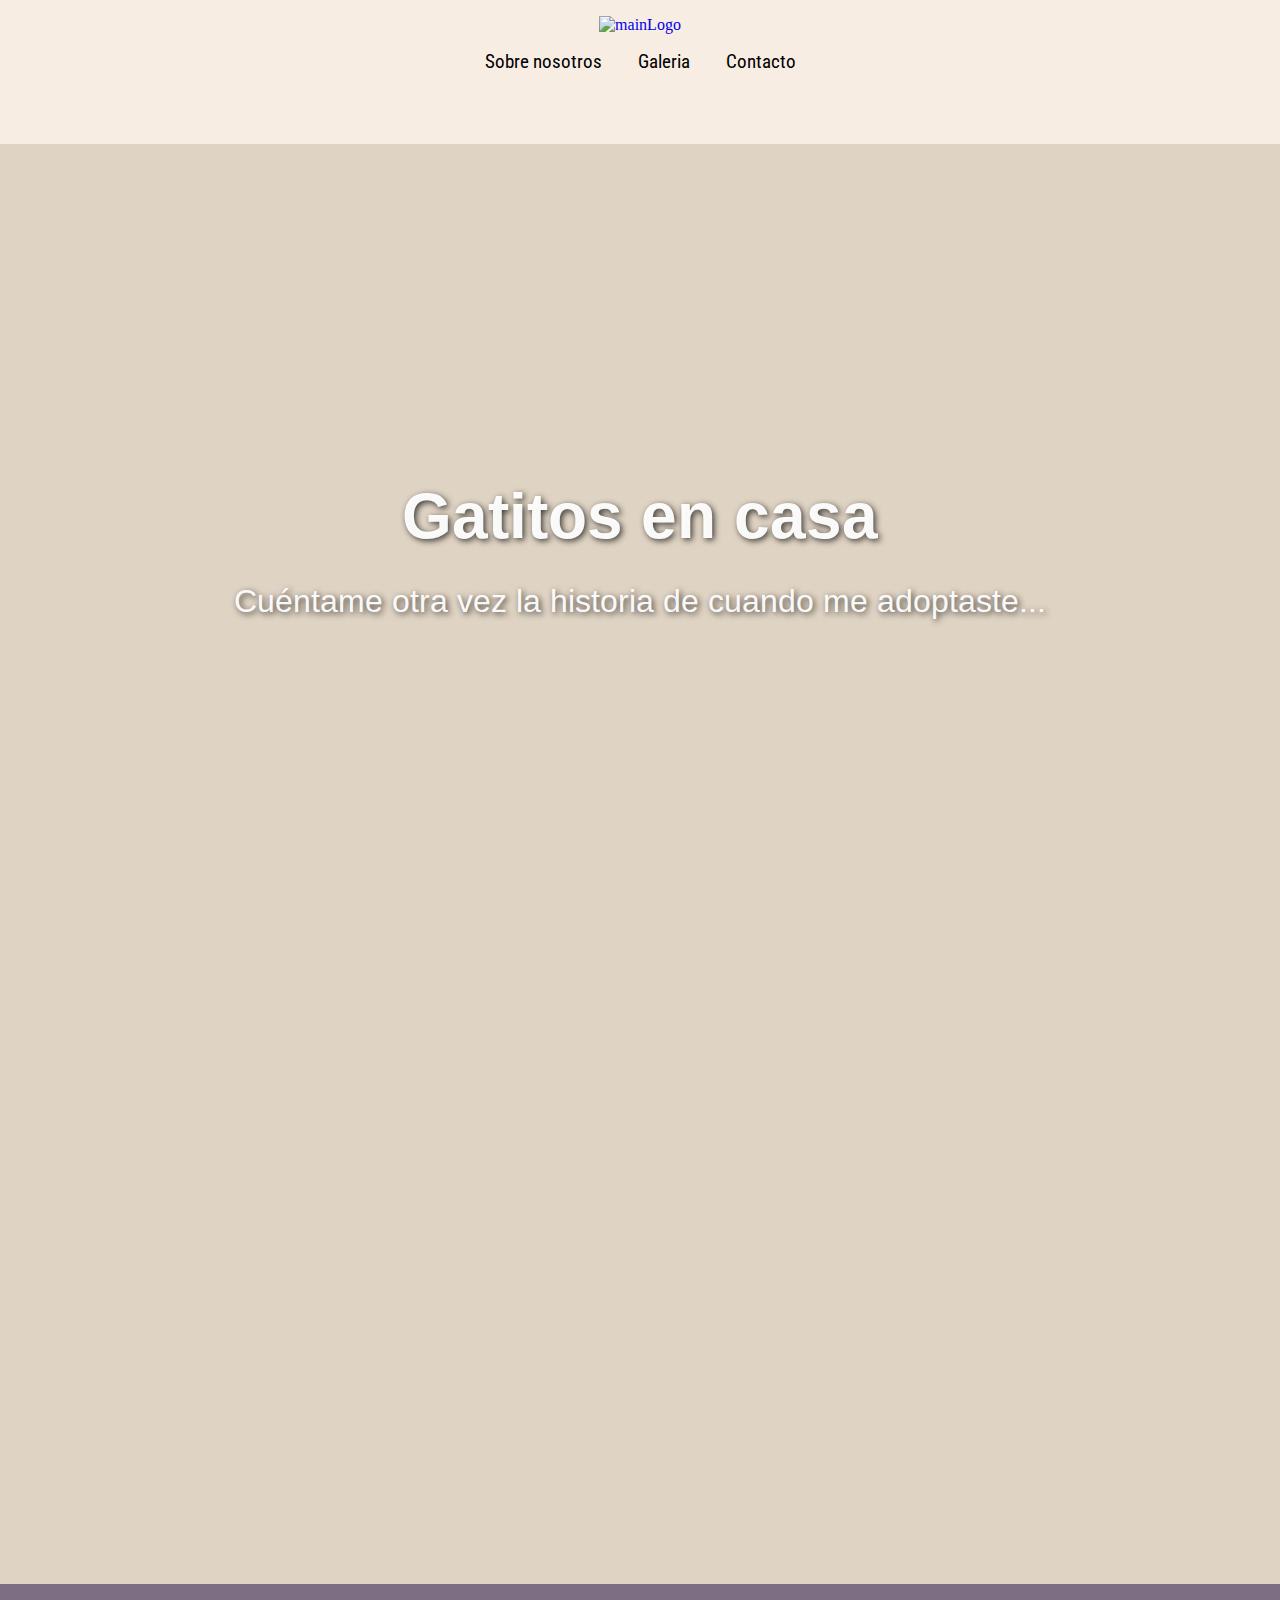
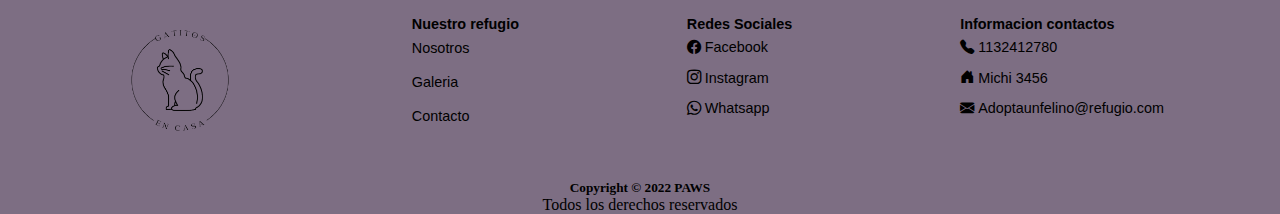
==== index.html @ 0e0256bc "se agrego sass" ====
<!DOCTYPE html>
<html lang="es">

<head>
    <meta charset="UTF-8">
    <meta http-equiv="X-UA-Compatible" content="IE=edge">
    <meta name="viewport" content="width=device-width, initial-scale=1.0">

    <!--AOS TRANSICIONES-->
    <link href="https://unpkg.com/aos@2.3.1/dist/aos.css" rel="stylesheet">

    <!--CSS LINK-->
    <link rel="stylesheet" href="../style/style.css">

    <title>Gatitos en casa</title>
</head>

<body id="index">

    <header class="header">

        <div class="logo">
            <a href="#"><img src="./Img/Logo.png" alt="mainLogo"></a>
        </div>

        <nav>
            <ul>
                <li><a href="./pages/Sobre nosotros.html">Sobre nosotros</a></li>
                <li><a href="./pages/galeria.html">Galeria</a></li>
                <li><a href="./pages/contacto.html">Contacto</a></li>
            </ul>
        </nav>

    </header>

    <main class="mainIndex">

        <div class="banner">

            <h1 class="bannerTitulo">Gatitos en casa</h1>
            <p class="bannerParrafo">Cuéntame otra vez la historia de cuando me adoptaste...</p>

        </div>

        <section class="contenedor" data-aos="fade-right" data-aos-duration="1500"> <!--ANIMACION DE AOS-->

            <h2 class="contenedorTitulo">Nuestra misión</h2>
            <p class="contenedorParrafo">Creemos que los animales no son de la calle, sino que
                están
                ahí por desidia y desinterés de las personas.
                No podemos tener refugio por razones edilicias pero aun así creemos que siempre es posible
                ayudar y comprometerse.
                Tenemos claro que lo más importante para revertir esta situación es involucrarse cuidando y
                castrándolos.
            </p>

        </section>

        <article class="articulo" data-aos="fade-left" data-aos-duration="1500"> <!--ANIMACION DE AOS-->

            <h3 class="articuloTitulo">Sabias que...?</h3>
            <p class="articuloParrafo">Se ha comprobado que tener un gato reduce el estrés. Normalmente los dueños de
                gatos tienen una tensión arterial más baja que las personas sin mascotas. Puedes beneficiarte de un
                sistema inmunológico más fuerte y recuperarte de las enfermedades antes que las personas que no tienen
                animales de compañía.</p>

        </article>

    </main>

    <footer class="footer">

        <section class="pieDePagina">

            <picture>
                <img src="../img/logoFooter.png" class="logoFooter" alt="logo footer">
            </picture>

            <div class="links">

                <h4>Nuestro refugio</h4>

                <nav>
                    <ul>
                        <li><a href="./pages/Sobre nosotros.html">Nosotros</a></li>
                        <li><a href="./pages/galeria.html">Galeria</a></li>
                        <li><a href="./pages/contacto.html">Contacto</a></li>
                    </ul>
                </nav>

            </div>

            <div class="redes">

                <h4>Redes Sociales</h4>

                <a href="https://www.facebook.com/de.gatitos/" target="_blank" class="bi-facebook">&nbspFacebook</a>
                <a href="https://www.instagram.com/gatitosdelsalon/" target="_blank" class="bi-instagram">&nbspInstagram</a>
                <a href="https://api.whatsapp.com/send?phone=1133790251" target="_blank" class="bi-whatsapp">&nbspWhatsapp</a>
                
            </div>

            <div class="informacion">

                <h4>Informacion contactos</h4>

                <nav>
                    <ul>
                        <li class="bi-telephone-fill">&nbsp1132412780</li>
                        <!--Tuve que colocar un espacio en blanco ya que no pude despegar el icono de bootstrap del texto-->
                        <li class="bi-house-door-fill">&nbspMichi 3456</li>
                        <!--Tuve que colocar un espacio en blanco ya que no pude despegar el icono de bootstrap del texto-->
                        <li class="bi-envelope-fill">&nbspAdoptaunfelino@refugio.com</li>
                        <!--Tuve que colocar un espacio en blanco ya que no pude despegar el icono de bootstrap del texto-->
                    </ul>
                </nav>

            </div>

        </section>

        <div class="copyright">
            <h5>Copyright &#169 2022 PAWS</h5> 
            <p>Todos los derechos reservados</p>
        </div>

    </footer>

    <!--Script de AOS-->

    <script src="https://unpkg.com/aos@2.3.1/dist/aos.js"></script>

    <!--Script de AOS-->

    <script>
        AOS.init();
    </script>

</body>

</html>
---- style/style.css ----
@import url('https://fonts.googleapis.com/css2?family=Arimo:wght@500&display=swap');
@import url('https://fonts.googleapis.com/css2?family=Montserrat:wght@500&display=swap');
@import url('https://fonts.googleapis.com/css2?family=Roboto+Condensed:wght@300&display=swap');
@import url("https://cdn.jsdelivr.net/npm/bootstrap-icons@1.9.1/font/bootstrap-icons.css");

/*RESET*/

*{ 
    text-decoration: none;
    list-style: none;
    box-sizing: border-box;
    margin: 0;
    padding: 0;
}

/*HEADER*/

header{
    display: flex;
    flex-direction: column;
    align-items: center;
    padding:1em;
}

header{
    background-color: #F8EDE3;
    height: 9em;
}

/*(HEADER) LOGO*/

/*Ancho y animacion al logo*/

.logo img{ 
    width: 5em;
    transition: all 300ms ease;
}

.logo img:hover{
    transform: scale(1.4);
    cursor: pointer;
}

/*(HEADER) NAVBAR*/

header > nav ul li {
    display: inline-block; /*Se aplico inline block al navbar*/
    margin: 1em;
}

header > nav li a{
    font-size: 1.2em;
    font-family: 'Roboto Condensed', sans-serif;
    color: #000000;
}

nav ul li a:hover{
    color: #ffffff;
    cursor: pointer;
}

/*(HEADER) BANNER*/

main{
    background-color: #DFD3C3;
    overflow: hidden;
}

.banner{
    background-image: url(../Img/banner.jpg);
    background-position: center;
    background-repeat: no-repeat;
    background-size: cover;
    height: 50em;
}

.banner{ 
    display: flex;
    flex-direction: column;
    justify-content: center;
    align-items: center;
}

/*Estilo de titulo y parrafo*/

.bannerTitulo, .bannerParrafo{ 
    font-family: 'Arimo', sans-serif;
    color: #fffffff6;
    margin: 0.3em;
    text-shadow: 2px 2px 6px #000000bd;
}

.bannerTitulo{ /*Tamaño de fuente del titulo*/
    font-size: 4em;
}

.bannerParrafo{ /*Tamaño de fuente del parrafo*/
    font-size: 2em;
}

/*----------------------------------------------------*/

/*INDEX*/

.contenedor{ /* Se da un alto y un ancho junto con un color de fondo*/
    height: 20em;
    width: auto;
    background-color: #D0B8A8;
}

.contenedor{ /*Se utiliza para posicionar el elemento*/
    display: flex;
    flex-direction: column;
    justify-content: center;
    align-items: center;
}

.contenedorTitulo, .contenedorParrafo{ /*Se alinean ambos textos y se le da un ancho*/
    text-align: center;
    width:50em;
}

.contenedorTitulo{ /*Estilo del titulo*/
    font-size: 2em;
    font-family: 'Roboto Condensed', sans-serif;
    color: #000;
    margin:0.3em;
}

.contenedorParrafo{ /*Estilo del parrafo*/
    font-size: 1em;
    font-family: 'Montserrat', sans-serif;
    color: #000000;
}

/*----------------------------------------------------*/

.articulo{ /*Contenedor articulo*/
    height: 20em;
    width: auto;
    background-color: #DFD3C3;
}

.articulo{ /*Se utiliza para posicionar los elementos*/
    display: flex;
    flex-direction: column;
    justify-content: center;
    align-items: center;
}

.articuloTitulo, .articuloParrafo{/*Se alinean ambos textos y se le da un ancho*/
    text-align: center;
    width: 50em;
}

.articuloTitulo{ /*Estilo del titulo*/
    font-size: 2em;
    font-family: 'Roboto Condensed', sans-serif;
    color: #000000;
    margin: 0.3em;
}

.articuloParrafo{ /*Estilo del parrafo*/
    font-size: 1em;
    font-family: 'Montserrat', sans-serif;
    color: #000000;
}

/*----------------------------------------------------*/

/*INDEX GRID*/

#index{
    display: grid;
    grid-template-columns: repeat(3, 1fr);
    grid-template-rows: repeat(3, autofill);
    grid-template-areas:
    "header header header"
    "main   main   main"
    "footer footer footer";
}

#index .header{
    grid-area:header;
}

#index .mainIndex{
    grid-area:main;
}

#index .footer{
    grid-area:footer;
}

/*INDEX MEDIA QUERIES*/

@media screen and (min-width:320px) and (max-width:479px){
    #index{
        display: grid;
        grid-template-columns: 1fr;
        grid-template-rows: repeat(3, autofill);
        grid-template-areas:
        "header"
        "main"
        "footer";
    }

    .header{
        height: 100px;
    }

    .header > nav{
        font-size: 0.7em;
    }

    .logo img{
        width: 50px;
    }
    
    .banner{
        height: 400px;
    }

    .banner .bannerTitulo{
        font-size: 2em;
    }

    .banner .bannerParrafo{
        font-size: 0.7em;
    }

    .contenedorTitulo{
        font-size: 2em;
    }

    .contenedorParrafo{
        font-size:0.7em;
        width: 300px;
    }

    .articulo .articuloTitulo{
        font-size: 2em;
    }

    .articuloParrafo{
        font-size: 0.7em;
        width: 300px;
    }

    .pieDePagina .redes{
        display: flex;
        flex-direction: row;
        font-size: 0.8em;
    }

    .pieDePagina picture{
        display:none
    }

    .links, .informacion{
        display: none;
    }

    .redes h4{
        display: none;
    }

    .redes a{
        margin-right: 1.1em ;
    }
}

@media screen and (min-width:480px) and (max-width:767px) {
    #index{
        display: grid;
        grid-template-columns: 1fr;
        grid-template-rows: repeat(3, autofill);
        grid-template-areas:
        "header"
        "main"
        "footer";
    }

    
    .banner .bannerTitulo{
        font-size: 3em;
    }

    .banner .bannerParrafo{
        font-size: 1em;
    }

    .contenedor .contenedorTitulo{
        font-size: 2em;
    }

    .contenedor .contenedorParrafo{
        font-size: 0.9em;
        width: 400px;
    }

    .articulo .articuloTitulo{
        font-size: 2em;
    }

    .articulo .articuloParrafo{
        font-size: 0.9em;
        width: 400px;
    }

    .pieDePagina > picture{
        display: none;
    }

    .pieDePagina .redes{
        display: flex;
        flex-direction: row;
        font-size: 1.2em;
    }

    .pieDePagina picture{
        display:none
    }

    .links, .informacion{
        display: none;
    }

    .redes h4{
        display: none;
    }

    .redes a{
        margin-right: 1.2em ;
    }
}

@media screen and (min-width:768px) and (max-width:1024px){
    #index{
        display: grid;
        grid-template-columns: 1fr 1fr;
        grid-template-rows: repeat(3, autofill);
        grid-template-areas:
        "header header"
        "main   main"
        "footer footer";
    }  

    .banner .bannerTitulo{
        font-size: 3em;
    }

    .banner .bannerParrafo{
        font-size: 1.5em;
    }

    .contenedor .contenedorTitulo{
        font-size: 2em;
    }

    .contenedor .contenedorParrafo{
        font-size: 0.9em;
    }

    .articulo .articuloTitulo{
        font-size: 2em;
    }

    .articulo .articuloParrafo{
        font-size: 0.9em;
    }

    .pieDePagina > picture{
        display: none;
    }
}

/*-------------------------------------------*/

/*FOOTER*/

footer{
    background-color: #7D6E83;
}

.pieDePagina{ /*Se utilizo para posicionar el contenido*/
    display: flex;
    flex-direction: row;
    justify-content: space-around;
    padding: 2em;
}

.logoFooter{ /*Ancho del logo*/
    width: 8em;
}

/*(FOOTER) LINKS*/

.links h4{ /*Estilo al titulo de links*/
    font-size: 0.9em;
    font-family: Verdana, Geneva, Tahoma, sans-serif;
    margin-bottom: 0.5em;
}

.links ul li a{ /*Estilo a la lista links*/
    font-size: 0.9em;
    font-family: Verdana, Geneva, Tahoma, sans-serif;
    color: #000000;
}

.links li{ /*Margin bottom entre cada lista*/
    margin-bottom: 1em;
}

/*(FOOTER) REDES*/

.redes{ /*Se utilizo para posicionar los iconos de las redes sociales*/
    display: flex;
    flex-direction: column;
}

.redes h4{
    font-size: 0.9em;
    font-family: Verdana, Geneva, Tahoma, sans-serif;
    margin-bottom: 0.5em;
    color: #000000;
}

.redes a{
    font-size: 0.9em;
    font-family: Verdana, Geneva, Tahoma, sans-serif;
    color: #000000;
    margin-bottom: 1em;
}

.redes a{ /*Color a los iconos*/
    color: #000000;
}

/*(FOOTER) INFORMACION*/

.informacion h4{ /*Estilo al titulo de informacion*/
    font-size: 0.9em;
    font-family: Verdana, Geneva, Tahoma, sans-serif;
    margin-bottom: 0.5em;
    color: #000000;
}

.informacion ul li {/*Estilo a la lista informacion*/
    font-size: 0.9em;
    font-family: Verdana, Geneva, Tahoma, sans-serif;
    color: #000000;
}

.informacion li{ /*Margin bottom entre cada lista*/
    margin-bottom: 1em;
}

/*(FOOTER) COPYRIGHT*/

.copyright{ /*Se utilizo para posicionar el texto*/
    display: flex;
    flex-direction: column;
    justify-content: center;
    align-items: center;
}

/*----------------------------------------------------*/

/*Sobre nosotros*/


.nosotrosTitulo{ /*Se utilizo para posicionar al titulo*/
    display: flex;
    justify-content: center;
    align-items: center;
}

.nosotrosTitulo h1{ /*Al titulo se le aplico estetica*/
    font-size: 4em ;
    font-family: 'Roboto Condensed', sans-serif;
    text-transform: uppercase;
    text-shadow: 2px 3px #000000;
    color:#ffffff;
    margin: 2em;
}

/*----------------------------------------------------*/

.cards{
    display: flex;
    flex-direction: row;
    justify-content: center;
    align-items: center;
    gap: 20px;
}


/*----------------------------------------------------*/

/*GALERIA*/

/*Se utilizo para posicionar al titulo de la galeria*/

.galeriaTitulo{ 
    display: flex;
    justify-content: center;
    align-items: center;
}

/*Al titulo se le asigno estilo en su fuente*/

.galeriaTitulo > h1{ 
    font-size: 4em;
    font-family: 'Roboto Condensed', sans-serif;
    text-transform: uppercase;
    color: #ffffffff;
    text-shadow: 2px 3px #000000;
    margin: 1em;
}

/*Flexbox al contenedor galeria*/

#galeria{
    display: flex;
    flex-direction: row;
    justify-content: center;
    align-items: center;
    margin-bottom: 8em;
}

/*Grids a la galeria*/

#galeria{
    display: grid;
    grid-template-columns: repeat(4, 400px);
    grid-template-rows: repeat(5, 300px);
    grid-template-areas: 
    "img1  img8  img2  img11"
    "img1  img6  img2  img5"
    "img10 img9  img12 img5"
    "img7  img9  img14 img4"
    "img3  img13 img13 img4";
    gap: 20px;
}

.img-1{
    grid-area: img1;
}

.img-2{
    grid-area: img2;
}

.img-3{
    grid-area: img3;
}

.img-4{
    grid-area: img4;
}

.img-5{
    grid-area: img5;
}

.img-6{
    grid-area: img6;
}

.img-7{
    grid-area: img7;
}

.img-8{
    grid-area: img8;
}

.img-9{
    grid-area: img9;
}

.img-10{
    grid-area: img10;
}

.img-11{
    grid-area: img11;
}

.img-12{
    grid-area: img12;
}

.img-13{
    grid-area: img13;
} 

.img-14{
    grid-area: img14;
}

/*Estilo de todas las imagenes*/

.img{
    height: 100%;
    width: 100%;
    object-fit: cover;
    border-radius: 10px;
    box-shadow: 3px 5px 10px 0px;
    transition: all 300ms ease;
}

.img:hover{
    transform: scale(1.1);
    cursor: pointer;
}

/*Galeria Media Queries*/

@media screen and (min-width: 320px) and (max-width:479px){

    #galeria{
        display: grid;
        grid-template-columns: repeat(2,140px);
        grid-template-rows:repeat(9, 140px);
        grid-template-areas:
        "img1  img1"
        "img2  img3"
        "img4  img4"
        "img5  img6"
        "img7  img7"
        "img8  img9"
        "img10 img10"
        "img11 img12"
        "img13 img14";
    }

    .header{
        height: 100px;
    }

    .header > nav{
        font-size: 0.7em;
    }

    .logo img{
        width: 50px;
    }

    .galeriaTitulo h1{
        font-size:1.5em;
    }

    .pieDePagina .redes{
        display: flex;
        flex-direction: row;
        font-size: 0.8em;
    }
    
    .pieDePagina picture{
        display:none
    }
    
    .links, .informacion{
        display: none;
    }
    
    .redes h4{
        display: none;
    }
    
    .redes a{
        margin-right: 1.1em ;
    }
}

@media screen and (min-width: 480px) and (max-width:767px){

    #galeria{
        display: grid;
        grid-template-columns: repeat(2,200px);
        grid-template-rows:repeat(9, 200px);
        grid-template-areas:
        "img1  img1"
        "img2  img3"
        "img4  img4"
        "img5  img6"
        "img7  img7"
        "img8  img9"
        "img10 img10"
        "img11 img12"
        "img13 img14";}

    .header{
        height: 100px;
    }

    .header > nav{
        font-size: 0.7em;
    }

    .logo img{
        width: 50px;
    }

    .galeriaTitulo h1{
        font-size:2em;
    }

    .pieDePagina .redes{
        display: flex;
        flex-direction: row;
        font-size: 0.8em;
    }
    
    .pieDePagina picture{
        display:none
    }
        
    .links, .informacion{
        display: none;
    }
    
    .redes h4{
        display: none;
    }
    
    .redes a{
        margin-right: 1.1em ;
    }
}

@media screen and (min-width: 768px) and (max-width:1279px){

    #galeria{
        display: grid;
        grid-template-columns: repeat(3, 220px);
        grid-template-rows: repeat(9, 400px);
        grid-template-areas:
        "img1  img1  img2"
        "img3  img3  img3"
        "img4  img4  img5"
        "img6  img6  img6"
        "img8  img7  img7"
        "img11 img11 img11"
        "img9  img10 img10"
        "img12 img12 img12"
        "img13 img14 img14";
    }

    .galeriaTitulo h1{
        font-size:3em;
    }
}

@media screen and (min-width: 1280px) and (max-width:1824px){

    #galeria{
        display: grid;
        grid-template-columns: repeat(4, 300px);
        grid-template-rows: repeat(5, 300px);
        grid-template-areas:
        "img1  img9  img2  img11"
        "img1  img6  img2  img5"
        "img10 img8  img12 img5"
        "img7  img8  img14 img4"
        "img3  img13 img13 img4";
    }
}

/*----------------------------------------------------*/

/*SERVICIOS*/

.serviciosTitulo{ /*Se utilizo para posicionar al titulo*/
    display: flex;
    flex-direction: column;
    justify-content: center;
    align-items: center;
}

.serviciosTitulo > h2{ /*Se utilizo para dar estetica al titulo*/
    font-size: 4em ;
    font-family: 'Roboto Condensed', sans-serif;
    text-transform: uppercase;
    text-shadow: 2px 3px #000000;
    color:#ffffff;
    margin: 2em;
}

/*----------------------------------------------------*/


/*Se utilizo para separar el contenido del footer*/

.contenedorCards{ 
    padding: 3.3em;
}

/*Posicionamiento de los items*/

.card-1{           
    display: flex;
    flex-direction: row;
    justify-content: center;
    align-items: center;
    margin: 5em;
}

.card-1 >img{
    width: 50em;
    box-shadow: 0px 5px 6px #000000;
}

/*----------------------------------------------------*/

/*Posicionamiento de la imagen*/

.card-2{ 
    display: flex;
    flex-direction: row;
    justify-content: center;
    align-items: center;
    margin: 5em;
}

.card-2 >img{
    height: 30em;
    box-shadow: 0px 5px 6px;
}

/*----------------------------------------------------*/

/*Posicionamiento de la imagen*/

.card-3{ 
    display: flex;
    flex-direction: row;
    justify-content: center;
    align-items: center;
    margin: 5em;
}

.card-3 >img{
    height: 25em;
    box-shadow: 0px 5px 6px;
}

/*----------------------------------------------------*/

/*Posicionamiento de la imagen*/

.card-4{ 
    display: flex;
    flex-direction: row;
    justify-content: center;
    align-items: center;
    margin: 5em;
}

.card-4 >img{ 
    height: 20em;
    box-shadow: 0px 5px 6px;
}

/*----------------------------------------------------*/

/* CARDS PARRAFOS ↓*/

.card-1 > p{ /*Altura padding margin al parrafo*/
    width: 34em;
    padding: 2em;
    margin: 2em;
}

/*Estilos al parrafo*/

.card-1 > p{ 
    font-size: 1.5em;
    font-family: 'Montserrat', sans-serif;
    text-align: center;
    text-shadow: 2px 0.5px #ffffff;
}

.card-1 > p{
    border: 1px solid #000000;
    box-shadow: 10px 10px 5px;
    border-radius: 10px;
    background:linear-gradient(135deg, #00e8f2 0%,#95ea00 100%);
}

/*----------------------------------------------------*/

/*Altura padding margin al parrafo*/

.card-2 > p{ 
    width: 18em;
    padding: 2em;
    margin: 2em;
}

/*Estilo al parrafo*/

.card-2 > p{ 
    font-size: 1.5em;
    font-family: 'Montserrat', sans-serif;
    text-align: center;
    text-shadow: 1px 0.5px #ffffff;
} 

.card-2 > p{
    border: 1px solid #000000;
    box-shadow: 10px 10px 5px;
    border-radius: 10px;
    background:linear-gradient(135deg, #d177f2 0%,#fcc989 100%);
}

/*----------------------------------------------------*/

/*Altura padding margin al parrafo*/

.card-3 > p{ 
    width: 24em;
    padding: 1em;
    margin: 2em;
}

/*Estilo al parrafo*/

.card-3 > p{
    font-size: 1.5em;
    font-family: 'Montserrat', sans-serif;
    text-align: center;
    text-shadow: 2px 0.5px #ffffff;
} 

.card-3 > p{
    border: 1px solid #000000;
    box-shadow: 10px 10px 5px;
    border-radius: 10px;
    background:linear-gradient(135deg, #ffe53b 0%,#ff2525 100%);
}

/*----------------------------------------------------*/

/*Altura padding margin al parrafo*/

.card-4 > p{ 
    width: 49em;
    padding: 2em;
    margin: 2em;
}

/*Estilo al parrafo*/

.card-4 > p{ 
    font-size: 1.5em;
    font-family: 'Montserrat', sans-serif;
    text-align: center;
    text-shadow: 2px 0.5px #ffffff;
} 

.card-4 > p{
    border: 1px solid #000000;
    box-shadow: 10px 10px 5px;
    border-radius: 10px;
    background:linear-gradient(135deg, #ffffff 0%,#6184ff 100%);
}

/*----------------------------------------------------*/

/*CONTACTO*/


/*Posicionamiento al titulo*/

.contactoTitulo{ 
    display: flex;
    flex-direction: column;
    justify-content: center;
    align-items: center;
}

/*Estilo al titulo*/

.contactoTitulo h1{  
    font-size: 4em;
    font-family: 'Roboto Condensed', sans-serif;
    text-shadow: 4px 3px#000000;
    text-transform: uppercase;
    text-shadow: 2px 3px #000000;
    color: #ffffff;
    margin: 2em;
}

/*FORMULARIO CONTACTO*/

.contenedorContacto{ /*Posicionamiento al formulario*/
    display: flex;
    flex-direction: row;
    justify-content: space-around;
    align-items: center;
}

.contenedorContacto{
    margin-bottom: 8em;
}

/*Estilo a los cajones del formulario*/

.contenedorContacto form{ 
    width: 500px;         /*Lo pase a pixeles porque en em se distribuye de otra manera la caja padre*/
    padding: 1em;

    border-radius: 0.5em;
    box-shadow: 6px 3px 8px 1px #000000;
    background:linear-gradient(135deg, #e9eced 0%,#fffcfc 100%);
}

/*Estilo a todo el texto del formulario*/

.contenedorContacto form{ 
    font-size: 1.2em;
    font-family: Verdana, Geneva, Tahoma, sans-serif ;
    color: #000000;
}

/*Posicionamiento entre los divs*/

.contenedorContacto div{ 
    display: flex;
    flex-direction: column;
    margin-bottom: 1em;
}

.contenedorContacto label{
    margin-bottom: 0.5em;
}

/*Alto y ancho de las cajas de texto*/

.contenedorContacto input{ 
    width: 450px;
    height: 40px;
}

/*Se modificaron los valores de las cajas de texto */

.contenedorContacto input{ 
    font-size: 1.0em;
    border-radius: 0.3em;
    outline: none;
    border: 1px solid;
}

/*Alto y ancho de la caja de comentario*/

.contenedorContacto textarea{ 
    width: 450px;
    height: 90px;
}

/*Se modificaron los valores de la caja comentario*/

.contenedorContacto textarea{ 
    font-size: 1.2em;
    border-radius: 0.3em;
    resize: none;
    outline: none;
    border: 1px solid;
}

/*Estilos al boton*/

.contenedorContacto button{
    font-size  : 0.8em;
    font-family: Verdana, Geneva, Tahoma, sans-serif;
}

.contenedorContacto button{
    display: block;
    width: 450px;
    margin: 10px;
    padding: 15px 45px;

    text-align: center;
    text-transform: uppercase;

    color: white;            
    box-shadow: 0 0 20px #eee;
    border-radius: 10px;
    background-size: 200% auto;
    background-image: linear-gradient(to right, #757F9A 0%, #D7DDE8  51%, #757F9A  100%);
    
    transition: 0.5s;
}

.contenedorContacto button:hover {
    background-position: right center;
    color: #fff;
    text-decoration: none;
}
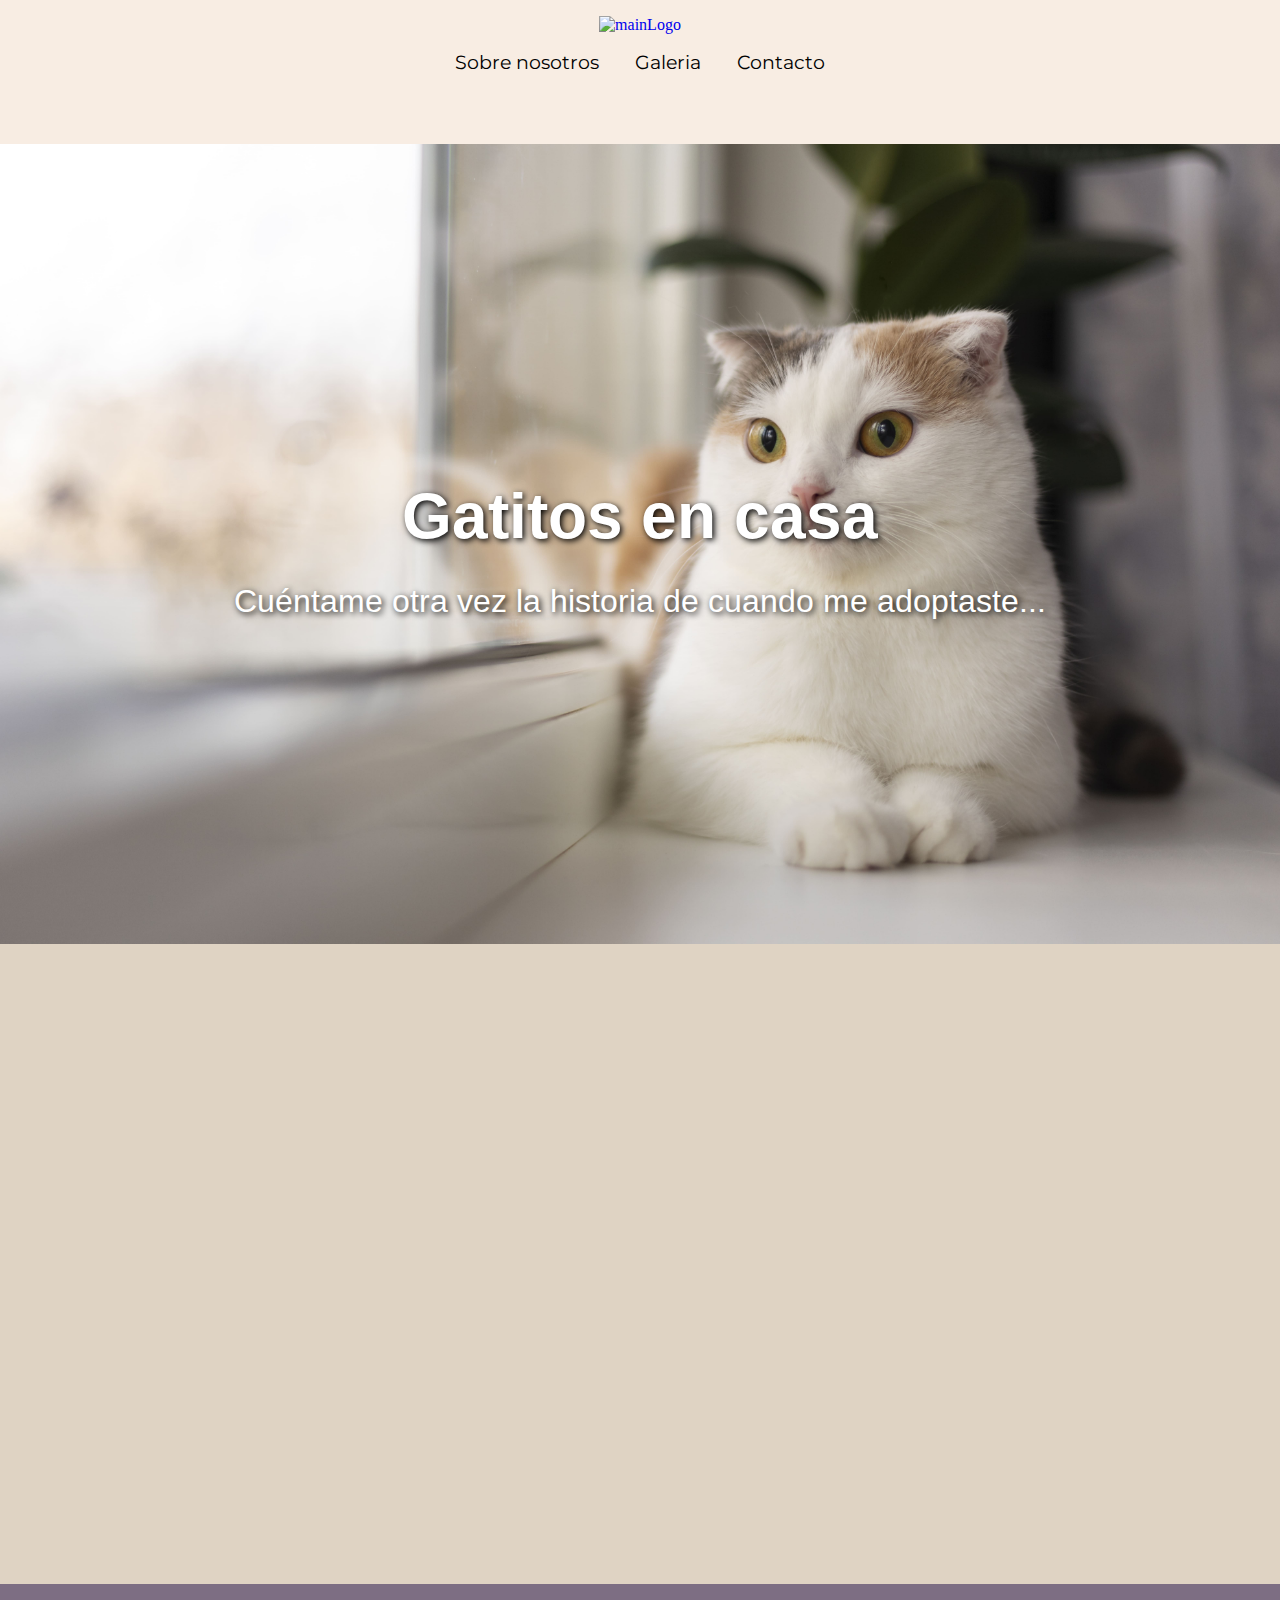
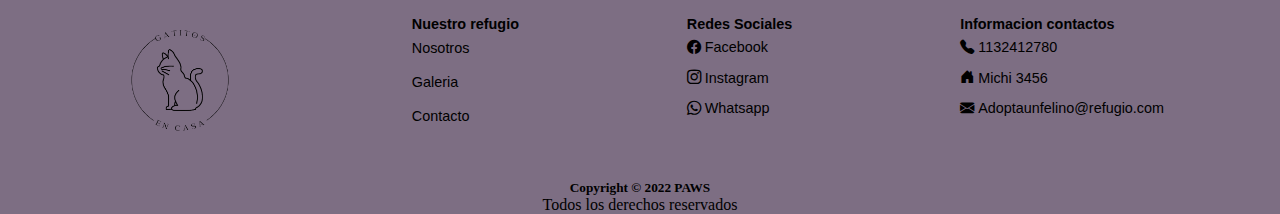
==== commit e0588deb: "scss" ====
--- a/index.html
+++ b/index.html
@@ -9,6 +9,9 @@
     <!--AOS TRANSICIONES-->
     <link href="https://unpkg.com/aos@2.3.1/dist/aos.css" rel="stylesheet">
 
+    <!--CSS / SCSS-->
+    <link rel="stylesheet" href="./sass/main.css">
+    
     <!--CSS LINK-->
     <link rel="stylesheet" href="../style/style.css">
 
@@ -19,9 +22,9 @@
 
     <header class="header">
 
-        <div class="logo">
-            <a href="#"><img src="./Img/Logo.png" alt="mainLogo"></a>
-        </div>
+            <a href="#" class="logo">
+                <img src="./Img/Logo.png" alt="mainLogo">
+            </a>
 
         <nav>
             <ul>
--- a/sass/main.css
+++ b/sass/main.css
@@ -0,0 +1,105 @@
+@import "https://cdn.jsdelivr.net/npm/bootstrap-icons@1.9.1/font/bootstrap-icons.css";
+@import 'https://fonts.googleapis.com/css2?family=Montserrat:wght@500&display=swap';
+@import 'https://fonts.googleapis.com/css2?family=Roboto+Condensed:wght@300&display=swap';
+@import 'https://fonts.googleapis.com/css2?family=Arimo:wght@500&display=swap';
+
+* {
+  text-decoration: none;
+  list-style: none;
+  box-sizing: border-box;
+  margin: 0;
+  padding: 0;
+}
+
+main {
+  background-color: #DFD3C3;
+  overflow: hidden;
+}
+
+main .banner {
+  display: flex;
+  flex-direction: column;
+  justify-content: center;
+  align-items: center;
+  height: 50em;
+  background-image: url(../img/banner.jpg);
+  background-position: center;
+  background-repeat: no-repeat;
+  background-size: cover;
+}
+
+main .banner .bannerTitulo,
+main .banner .bannerParrafo {
+  font-family: "Arimo", sans-serif;
+  color: #ffffff;
+  margin: 0.3em;
+  text-shadow: 2px 2px 6px #000000;
+}
+
+main .banner .bannerTitulo {
+  font-size: 4em;
+}
+
+main .banner .bannerParrafo {
+  font-size: 2em;
+}
+
+main .contenedor {
+  height: 20em;
+  width: auto;
+  background-color: #DFD3C3;
+  display: flex;
+  flex-direction: column;
+  justify-content: center;
+  align-items: center;
+}
+
+main .contenedor .contenedorTitulo,
+main .contenedor .contenedorParrafo {
+  text-align: center;
+  width: 50em;
+}
+
+main .contenedor .contenedorTitulo {
+  font-size: 2em;
+  font-family: "Roboto Condensed", sans-serif;
+  color: #000000;
+  margin: 0.3em;
+}
+
+main .contenedor .contenedorParrafo {
+  font-size: 1em;
+  font-family: "Montserrat", sans-serif;
+  color: #000000;
+}
+
+main .articulo {
+  height: 20em;
+  width: auto;
+  background-color: #DFD3C3;
+  display: flex;
+  flex-direction: column;
+  justify-content: center;
+  align-items: center;
+}
+
+main .articulo .articuloTitulo,
+main .articulo .articuloParrafo {
+  text-align: center;
+  width: 50em;
+}
+
+main .articulo .articuloTitulo {
+  font-size: 2em;
+  font-family: "Roboto Condensed", sans-serif;
+  color: #000000;
+  margin: 0.3em;
+}
+
+main .articulo .articuloParrafo {
+  font-size: 1em;
+  font-family: "Montserrat", sans-serif;
+  color: #000000;
+}
+
+/*# sourceMappingURL=main.css.map */--- a/style/style.css
+++ b/style/style.css
@@ -50,7 +50,7 @@
 
 header > nav li a{
     font-size: 1.2em;
-    font-family: 'Roboto Condensed', sans-serif;
+    font-family: 'Montserrat', sans-serif;
     color: #000000;
 }
 
@@ -59,7 +59,7 @@
     cursor: pointer;
 }
 
-/*(HEADER) BANNER*/
+/*(MAIN) BANNER*/
 
 main{
     background-color: #DFD3C3;
@@ -85,9 +85,9 @@
 
 .bannerTitulo, .bannerParrafo{ 
     font-family: 'Arimo', sans-serif;
-    color: #fffffff6;
+    color: #ffffffff;
     margin: 0.3em;
-    text-shadow: 2px 2px 6px #000000bd;
+    text-shadow: 2px 2px 6px #000000;
 }
 
 .bannerTitulo{ /*Tamaño de fuente del titulo*/
@@ -123,7 +123,7 @@
 .contenedorTitulo{ /*Estilo del titulo*/
     font-size: 2em;
     font-family: 'Roboto Condensed', sans-serif;
-    color: #000;
+    color: #000000;
     margin:0.3em;
 }
 
@@ -481,7 +481,7 @@
     font-family: 'Roboto Condensed', sans-serif;
     text-transform: uppercase;
     text-shadow: 2px 3px #000000;
-    color:#ffffff;
+    color:#ffffffff;
     margin: 2em;
 }
 
@@ -785,7 +785,7 @@
     font-family: 'Roboto Condensed', sans-serif;
     text-transform: uppercase;
     text-shadow: 2px 3px #000000;
-    color:#ffffff;
+    color:#ffffffff;
     margin: 2em;
 }
 
@@ -990,7 +990,7 @@
     text-shadow: 4px 3px#000000;
     text-transform: uppercase;
     text-shadow: 2px 3px #000000;
-    color: #ffffff;
+    color: #ffffffff;
     margin: 2em;
 }
 
@@ -1087,8 +1087,8 @@
     text-align: center;
     text-transform: uppercase;
 
-    color: white;            
-    box-shadow: 0 0 20px #eee;
+    color: #ffffffff;          
+    box-shadow: 0 0 20px #eeeeee;
     border-radius: 10px;
     background-size: 200% auto;
     background-image: linear-gradient(to right, #757F9A 0%, #D7DDE8  51%, #757F9A  100%);
@@ -1098,6 +1098,6 @@
 
 .contenedorContacto button:hover {
     background-position: right center;
-    color: #fff;
+    color: #ffffffff;
     text-decoration: none;
 }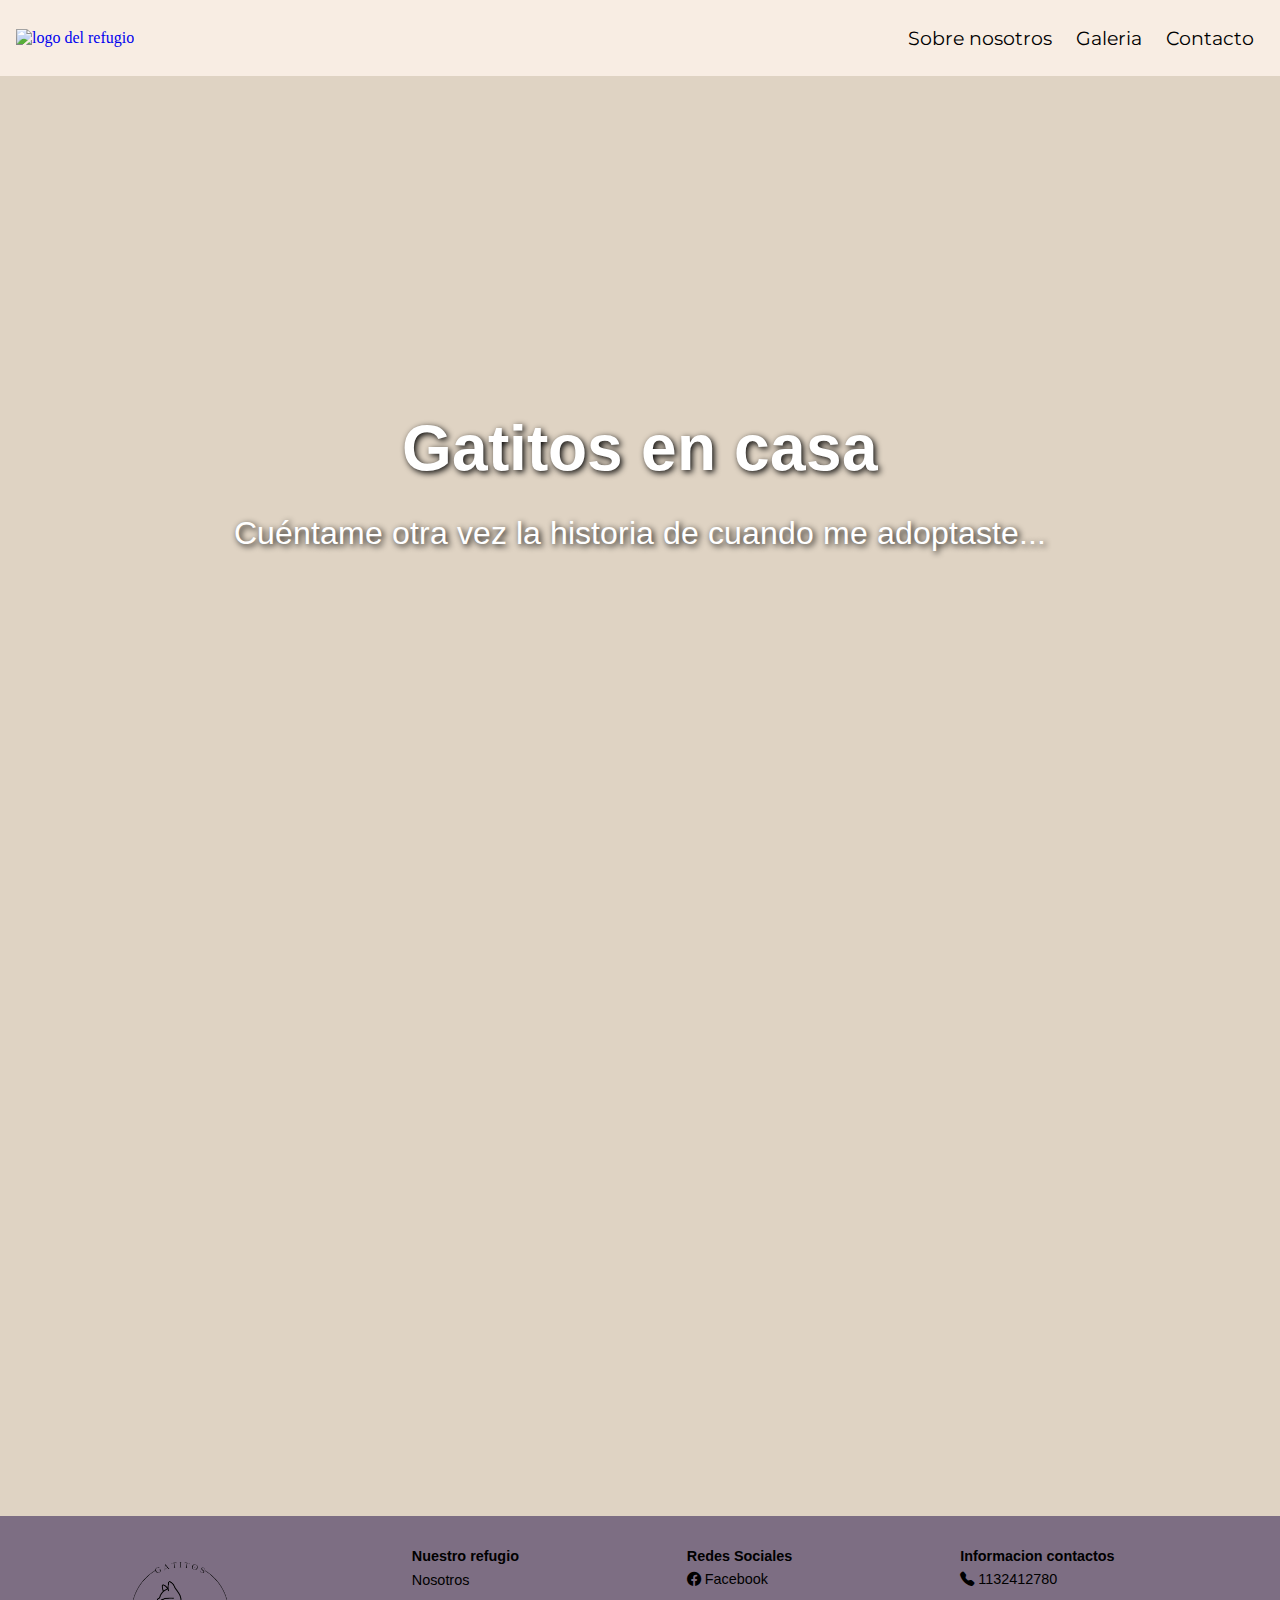
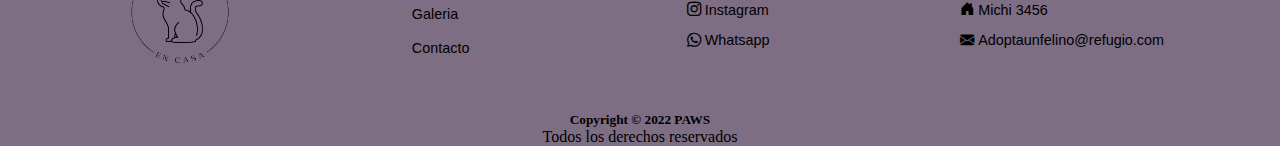
==== commit 8da0ad67: "modificaciones varias al codigo" ====
--- a/index.html
+++ b/index.html
@@ -5,15 +5,18 @@
     <meta charset="UTF-8">
     <meta http-equiv="X-UA-Compatible" content="IE=edge">
     <meta name="viewport" content="width=device-width, initial-scale=1.0">
+    <meta name="keywords" content="felinos, sin hogar, cariño, compañero, cuidados">
+    <meta name="description" content="Bienvenido a nuestro refugio, aqui podras encontrar todo lo relacionado con la adopcion y cuidado de nuestros amigos felinos"
+
 
     <!--AOS TRANSICIONES-->
     <link href="https://unpkg.com/aos@2.3.1/dist/aos.css" rel="stylesheet">
 
+    <!--CSS-->
+    <link rel="stylesheet" href="./style/style.css">
+
     <!--CSS / SCSS-->
-    <link rel="stylesheet" href="./sass/main.css">
-    
-    <!--CSS LINK-->
-    <link rel="stylesheet" href="../style/style.css">
+    <link rel="stylesheet" href="./sass/main.scss">
 
     <title>Gatitos en casa</title>
 </head>
@@ -22,16 +25,23 @@
 
     <header class="header">
 
-            <a href="#" class="logo">
-                <img src="./Img/Logo.png" alt="mainLogo">
-            </a>
+        <a href="#" class="logo">
+            <img src="./Img/Logo.png" alt="logo del refugio">
+        </a>
 
-        <nav>
+        <nav class="navMenu">
+
+            <input type="checkbox" id="check">    
+            <label for="check" class="checkBoton">
+                <i class="menuIcon"><img src="./assets/menu.svg" alt=""></i>
+            </label>
+
             <ul>
                 <li><a href="./pages/Sobre nosotros.html">Sobre nosotros</a></li>
                 <li><a href="./pages/galeria.html">Galeria</a></li>
                 <li><a href="./pages/contacto.html">Contacto</a></li>
             </ul>
+            
         </nav>
 
     </header>
@@ -45,7 +55,8 @@
 
         </div>
 
-        <section class="contenedor" data-aos="fade-right" data-aos-duration="1500"> <!--ANIMACION DE AOS-->
+        <section class="contenedor" data-aos="fade-right" data-aos-duration="1500">
+            <!--ANIMACION DE AOS-->
 
             <h2 class="contenedorTitulo">Nuestra misión</h2>
             <p class="contenedorParrafo">Creemos que los animales no son de la calle, sino que
@@ -59,7 +70,8 @@
 
         </section>
 
-        <article class="articulo" data-aos="fade-left" data-aos-duration="1500"> <!--ANIMACION DE AOS-->
+        <article class="articulo" data-aos="fade-left" data-aos-duration="1500">
+            <!--ANIMACION DE AOS-->
 
             <h3 class="articuloTitulo">Sabias que...?</h3>
             <p class="articuloParrafo">Se ha comprobado que tener un gato reduce el estrés. Normalmente los dueños de
@@ -76,7 +88,7 @@
         <section class="pieDePagina">
 
             <picture>
-                <img src="../img/logoFooter.png" class="logoFooter" alt="logo footer">
+                <img src="../img/logoFooter.png" class="logoFooter" alt="Gatitos en casa logo">
             </picture>
 
             <div class="links">
@@ -98,9 +110,11 @@
                 <h4>Redes Sociales</h4>
 
                 <a href="https://www.facebook.com/de.gatitos/" target="_blank" class="bi-facebook">&nbspFacebook</a>
-                <a href="https://www.instagram.com/gatitosdelsalon/" target="_blank" class="bi-instagram">&nbspInstagram</a>
-                <a href="https://api.whatsapp.com/send?phone=1133790251" target="_blank" class="bi-whatsapp">&nbspWhatsapp</a>
-                
+                <a href="https://www.instagram.com/gatitosdelsalon/" target="_blank"
+                    class="bi-instagram">&nbspInstagram</a>
+                <a href="https://api.whatsapp.com/send?phone=1133790251" target="_blank"
+                    class="bi-whatsapp">&nbspWhatsapp</a>
+
             </div>
 
             <div class="informacion">
@@ -123,7 +137,7 @@
         </section>
 
         <div class="copyright">
-            <h5>Copyright &#169 2022 PAWS</h5> 
+            <h5>Copyright &#169 2022 PAWS</h5>
             <p>Todos los derechos reservados</p>
         </div>
 
--- a/style/style.css
+++ b/style/style.css
@@ -5,7 +5,7 @@
 
 /*RESET*/
 
-*{ 
+* {
     text-decoration: none;
     list-style: none;
     box-sizing: border-box;
@@ -15,58 +15,64 @@
 
 /*HEADER*/
 
+header {
+    padding: 1em;
+}
+
+header {
+    background-color: #F8EDE3;
+}
+
+/*(HEADER) LOGO*/
+
+/*Ancho y animacion al logo*/
+
+.logo img {
+    width: 5em;
+    transition: all 300ms ease;
+}
+
+.logo img:hover {
+    transform: scale(1.4);
+    cursor: pointer;
+}
+
+/*(HEADER) NAVBAR*/
+
 header{
     display: flex;
-    flex-direction: column;
     align-items: center;
-    padding:1em;
-}
-
-header{
-    background-color: #F8EDE3;
-    height: 9em;
-}
-
-/*(HEADER) LOGO*/
-
-/*Ancho y animacion al logo*/
-
-.logo img{ 
-    width: 5em;
-    transition: all 300ms ease;
-}
-
-.logo img:hover{
-    transform: scale(1.4);
-    cursor: pointer;
-}
-
-/*(HEADER) NAVBAR*/
-
-header > nav ul li {
-    display: inline-block; /*Se aplico inline block al navbar*/
-    margin: 1em;
-}
-
-header > nav li a{
+    justify-content: space-between;
+}
+
+header > nav ul li{
+    display: inline-block;
+    margin: 10px;
+}
+
+header > nav li a {
     font-size: 1.2em;
-    font-family: 'Montserrat', sans-serif;
+    font-family: 'Montserrat', sans-serif;; 
     color: #000000;
 }
 
-nav ul li a:hover{
+header > nav ul li a:hover {
     color: #ffffff;
     cursor: pointer;
 }
 
+.menuIcon, #check{
+    display: none;
+}
+
 /*(MAIN) BANNER*/
 
-main{
+main {
     background-color: #DFD3C3;
     overflow: hidden;
 }
 
-.banner{
+.banner {
     background-image: url(../Img/banner.jpg);
     background-position: center;
     background-repeat: no-repeat;
@@ -74,7 +80,7 @@
     height: 50em;
 }
 
-.banner{ 
+.banner {
     display: flex;
     flex-direction: column;
     justify-content: center;
@@ -83,18 +89,21 @@
 
 /*Estilo de titulo y parrafo*/
 
-.bannerTitulo, .bannerParrafo{ 
-    font-family: 'Arimo', sans-serif;
+.bannerTitulo,
+.bannerParrafo {
+    font-family: 'Arimo', sans-serif;;
     color: #ffffffff;
     margin: 0.3em;
     text-shadow: 2px 2px 6px #000000;
 }
 
-.bannerTitulo{ /*Tamaño de fuente del titulo*/
-    font-size: 4em;
-}
-
-.bannerParrafo{ /*Tamaño de fuente del parrafo*/
+.bannerTitulo {
+    /*Tamaño de fuente del titulo*/
+    font-size: 4em ;
+}
+
+.bannerParrafo {
+    /*Tamaño de fuente del parrafo*/
     font-size: 2em;
 }
 
@@ -102,65 +111,77 @@
 
 /*INDEX*/
 
-.contenedor{ /* Se da un alto y un ancho junto con un color de fondo*/
+.contenedor {
+    /* Se da un alto y un ancho junto con un color de fondo*/
     height: 20em;
     width: auto;
     background-color: #D0B8A8;
 }
 
-.contenedor{ /*Se utiliza para posicionar el elemento*/
+.contenedor {
+    /*Se utiliza para posicionar el elemento*/
     display: flex;
     flex-direction: column;
     justify-content: center;
     align-items: center;
 }
 
-.contenedorTitulo, .contenedorParrafo{ /*Se alinean ambos textos y se le da un ancho*/
+.contenedorTitulo,
+.contenedorParrafo {
+    /*Se alinean ambos textos y se le da un ancho*/
     text-align: center;
-    width:50em;
-}
-
-.contenedorTitulo{ /*Estilo del titulo*/
+    width: 50em;
+}
+
+.contenedorTitulo {
+    /*Estilo del titulo*/
     font-size: 2em;
-    font-family: 'Roboto Condensed', sans-serif;
+    font-family: 'Roboto Condensed', sans-serif;;
     color: #000000;
-    margin:0.3em;
-}
-
-.contenedorParrafo{ /*Estilo del parrafo*/
+    margin: 0.3em;
+}
+
+.contenedorParrafo {
+    /*Estilo del parrafo*/
     font-size: 1em;
-    font-family: 'Montserrat', sans-serif;
+    font-family: 'Montserrat', sans-serif;;
     color: #000000;
 }
 
 /*----------------------------------------------------*/
 
-.articulo{ /*Contenedor articulo*/
+.articulo {
+    /*Contenedor articulo*/
     height: 20em;
     width: auto;
     background-color: #DFD3C3;
 }
 
-.articulo{ /*Se utiliza para posicionar los elementos*/
+.articulo {
+    /*Se utiliza para posicionar los elementos*/
     display: flex;
     flex-direction: column;
     justify-content: center;
     align-items: center;
 }
 
-.articuloTitulo, .articuloParrafo{/*Se alinean ambos textos y se le da un ancho*/
+.articuloTitulo,
+.articuloParrafo {
+    /*Se alinean ambos textos y se le da un ancho*/
     text-align: center;
     width: 50em;
 }
 
-.articuloTitulo{ /*Estilo del titulo*/
+.articuloTitulo {
+    /*Estilo del titulo*/
     font-size: 2em;
     font-family: 'Roboto Condensed', sans-serif;
     color: #000000;
     margin: 0.3em;
 }
 
-.articuloParrafo{ /*Estilo del parrafo*/
+.articuloParrafo {
+    /*Estilo del parrafo*/
     font-size: 1em;
     font-family: 'Montserrat', sans-serif;
     color: #000000;
@@ -170,207 +191,288 @@
 
 /*INDEX GRID*/
 
-#index{
+#index {
     display: grid;
     grid-template-columns: repeat(3, 1fr);
     grid-template-rows: repeat(3, autofill);
     grid-template-areas:
-    "header header header"
-    "main   main   main"
-    "footer footer footer";
-}
-
-#index .header{
-    grid-area:header;
-}
-
-#index .mainIndex{
-    grid-area:main;
-}
-
-#index .footer{
-    grid-area:footer;
+        "header header header"
+        "main   main   main"
+        "footer footer footer";
+}
+
+#index .header {
+    grid-area: header;
+}
+
+#index .mainIndex {
+    grid-area: main;
+}
+
+#index .footer {
+    grid-area: footer;
 }
 
 /*INDEX MEDIA QUERIES*/
 
-@media screen and (min-width:320px) and (max-width:479px){
-    #index{
+@media screen and (min-width:320px) and (max-width:479px) {
+    #index {
         display: grid;
         grid-template-columns: 1fr;
         grid-template-rows: repeat(3, autofill);
         grid-template-areas:
-        "header"
-        "main"
-        "footer";
-    }
-
-    .header{
+            "header"
+            "main"
+            "footer";
+    }
+
+    .header {
         height: 100px;
     }
 
-    .header > nav{
+    .header>nav {
         font-size: 0.7em;
     }
 
-    .logo img{
+    .logo img {
         width: 50px;
     }
+
+    .checkBoton{
+        display: block;
+    }
+
+    .menuIcon{
+        display: block;
+        position: fixed;
+        top: 20px;
+        right: 20px;
+        cursor:pointer;
+    }
+
+    .navMenu ul{
+        display: block;
+        position: fixed;
+        top: 70px;
+        left: 100%;
+        background:rgb(124, 89, 89) ;
+        width: 100%;
+        height: 25vh;
+        right: 0;
+    }
+
+    .navMenu ul li{
+        padding: 2rem;
+        display: flex;
+        justify-content: center;
+        margin: 0;
+    }
+
+    .navMenu ul li:last-child{
+        background: none;
+        padding: 1rem;
+    }
+
+    #check:checked ~ ul{
+        left: 0;
+        transition: all .25s;
+    }
     
-    .banner{
+    .banner {
         height: 400px;
     }
 
-    .banner .bannerTitulo{
+    .banner .bannerTitulo {
         font-size: 2em;
     }
 
-    .banner .bannerParrafo{
+    .banner .bannerParrafo {
         font-size: 0.7em;
     }
 
-    .contenedorTitulo{
+    .contenedorTitulo {
         font-size: 2em;
     }
 
-    .contenedorParrafo{
-        font-size:0.7em;
-        width: 300px;
-    }
-
-    .articulo .articuloTitulo{
-        font-size: 2em;
-    }
-
-    .articuloParrafo{
+    .contenedorParrafo {
         font-size: 0.7em;
         width: 300px;
     }
 
-    .pieDePagina .redes{
+    .articulo .articuloTitulo {
+        font-size: 2em;
+    }
+
+    .articuloParrafo {
+        font-size: 0.7em;
+        width: 300px;
+    }
+
+    .pieDePagina .redes {
         display: flex;
         flex-direction: row;
         font-size: 0.8em;
     }
 
-    .pieDePagina picture{
-        display:none
-    }
-
-    .links, .informacion{
-        display: none;
-    }
-
-    .redes h4{
-        display: none;
-    }
-
-    .redes a{
-        margin-right: 1.1em ;
+    .pieDePagina picture {
+        display: none
+    }
+
+    .links,
+    .informacion {
+        display: none;
+    }
+
+    .redes h4 {
+        display: none;
+    }
+
+    .redes a {
+        margin-right: 1.1em;
     }
 }
 
 @media screen and (min-width:480px) and (max-width:767px) {
-    #index{
+    #index {
         display: grid;
         grid-template-columns: 1fr;
         grid-template-rows: repeat(3, autofill);
         grid-template-areas:
-        "header"
-        "main"
-        "footer";
-    }
-
-    
-    .banner .bannerTitulo{
+            "header"
+            "main"
+            "footer";
+    }
+
+    .checkBoton{
+        display: block;
+    }
+
+    .menuIcon{
+        display: block;
+        position: fixed;
+        top: 20px;
+        right: 20px;
+        cursor:pointer;
+    }
+
+    .navMenu ul{
+        display: block;
+        position: fixed;
+        top: 70px;
+        left: 100%;
+        background:rgb(124, 89, 89) ;
+        width: 100%;
+        height: 25vh;
+        right: 0;
+    }
+
+    .navMenu ul li{
+        padding: 2rem;
+        display: flex;
+        justify-content: center;
+        margin: 0;
+    }
+
+    .navMenu ul li:last-child{
+        background: none;
+        padding: 1rem;
+    }
+
+    #check:checked ~ ul{
+        left: 0;
+        transition: all .25s;
+    }
+
+    .banner .bannerTitulo {
         font-size: 3em;
     }
 
-    .banner .bannerParrafo{
+    .banner .bannerParrafo {
         font-size: 1em;
     }
 
-    .contenedor .contenedorTitulo{
+    .contenedor .contenedorTitulo {
         font-size: 2em;
     }
 
-    .contenedor .contenedorParrafo{
+    .contenedor .contenedorParrafo {
         font-size: 0.9em;
         width: 400px;
     }
 
-    .articulo .articuloTitulo{
+    .articulo .articuloTitulo {
         font-size: 2em;
     }
 
-    .articulo .articuloParrafo{
+    .articulo .articuloParrafo {
         font-size: 0.9em;
         width: 400px;
     }
 
-    .pieDePagina > picture{
-        display: none;
-    }
-
-    .pieDePagina .redes{
+    .pieDePagina>picture {
+        display: none;
+    }
+
+    .pieDePagina .redes {
         display: flex;
         flex-direction: row;
         font-size: 1.2em;
     }
 
-    .pieDePagina picture{
-        display:none
-    }
-
-    .links, .informacion{
-        display: none;
-    }
-
-    .redes h4{
-        display: none;
-    }
-
-    .redes a{
-        margin-right: 1.2em ;
-    }
-}
-
-@media screen and (min-width:768px) and (max-width:1024px){
-    #index{
+    .pieDePagina picture {
+        display: none
+    }
+
+    .links,
+    .informacion {
+        display: none;
+    }
+
+    .redes h4 {
+        display: none;
+    }
+
+    .redes a {
+        margin-right: 1.2em;
+    }
+}
+
+@media screen and (min-width:768px) and (max-width:1024px) {
+    #index {
         display: grid;
         grid-template-columns: 1fr 1fr;
         grid-template-rows: repeat(3, autofill);
         grid-template-areas:
-        "header header"
-        "main   main"
-        "footer footer";
-    }  
-
-    .banner .bannerTitulo{
+            "header header"
+            "main   main"
+            "footer footer";
+    }
+
+    .banner .bannerTitulo {
         font-size: 3em;
     }
 
-    .banner .bannerParrafo{
+    .banner .bannerParrafo {
         font-size: 1.5em;
     }
 
-    .contenedor .contenedorTitulo{
+    .contenedor .contenedorTitulo {
         font-size: 2em;
     }
 
-    .contenedor .contenedorParrafo{
+    .contenedor .contenedorParrafo {
         font-size: 0.9em;
     }
 
-    .articulo .articuloTitulo{
+    .articulo .articuloTitulo {
         font-size: 2em;
     }
 
-    .articulo .articuloParrafo{
+    .articulo .articuloParrafo {
         font-size: 0.9em;
     }
 
-    .pieDePagina > picture{
+    .pieDePagina>picture {
         display: none;
     }
 }
@@ -379,86 +481,92 @@
 
 /*FOOTER*/
 
-footer{
+footer {
     background-color: #7D6E83;
 }
 
-.pieDePagina{ /*Se utilizo para posicionar el contenido*/
+.pieDePagina {
+    /*Se utilizo para posicionar el contenido*/
     display: flex;
     flex-direction: row;
     justify-content: space-around;
     padding: 2em;
 }
 
-.logoFooter{ /*Ancho del logo*/
+.logoFooter {
+    /*Ancho del logo*/
     width: 8em;
 }
 
 /*(FOOTER) LINKS*/
 
-.links h4{ /*Estilo al titulo de links*/
+.links h4 { /*Estilo al titulo de links*/
+
     font-size: 0.9em;
-    font-family: Verdana, Geneva, Tahoma, sans-serif;
+    font-family: Verdana, Geneva, Tahoma, sans-serif !important;;
     margin-bottom: 0.5em;
 }
 
-.links ul li a{ /*Estilo a la lista links*/
+.links ul li a {
+    /*Estilo a la lista links*/
     font-size: 0.9em;
-    font-family: Verdana, Geneva, Tahoma, sans-serif;
+    font-family: Verdana, Geneva, Tahoma, sans-serif ;
     color: #000000;
 }
 
-.links li{ /*Margin bottom entre cada lista*/
+.links li {
+    /*Margin bottom entre cada lista*/
     margin-bottom: 1em;
 }
 
 /*(FOOTER) REDES*/
 
-.redes{ /*Se utilizo para posicionar los iconos de las redes sociales*/
+.redes {
+    /*Se utilizo para posicionar los iconos de las redes sociales*/
     display: flex;
     flex-direction: column;
 }
 
-.redes h4{
+.redes h4 {
     font-size: 0.9em;
     font-family: Verdana, Geneva, Tahoma, sans-serif;
     margin-bottom: 0.5em;
     color: #000000;
 }
 
-.redes a{
+.redes a {
     font-size: 0.9em;
     font-family: Verdana, Geneva, Tahoma, sans-serif;
     color: #000000;
     margin-bottom: 1em;
 }
 
-.redes a{ /*Color a los iconos*/
-    color: #000000;
-}
-
 /*(FOOTER) INFORMACION*/
 
-.informacion h4{ /*Estilo al titulo de informacion*/
+.informacion h4 {
+    /*Estilo al titulo de informacion*/
     font-size: 0.9em;
     font-family: Verdana, Geneva, Tahoma, sans-serif;
     margin-bottom: 0.5em;
     color: #000000;
 }
 
-.informacion ul li {/*Estilo a la lista informacion*/
+.informacion ul li {
+    /*Estilo a la lista informacion*/
     font-size: 0.9em;
     font-family: Verdana, Geneva, Tahoma, sans-serif;
     color: #000000;
 }
 
-.informacion li{ /*Margin bottom entre cada lista*/
+.informacion li {
+    /*Margin bottom entre cada lista*/
     margin-bottom: 1em;
 }
 
 /*(FOOTER) COPYRIGHT*/
 
-.copyright{ /*Se utilizo para posicionar el texto*/
+.copyright {
+    /*Se utilizo para posicionar el texto*/
     display: flex;
     flex-direction: column;
     justify-content: center;
@@ -469,30 +577,858 @@
 
 /*Sobre nosotros*/
 
-
-.nosotrosTitulo{ /*Se utilizo para posicionar al titulo*/
+.nosotrosTitulo {
+    /*Se utilizo para posicionar al titulo*/
     display: flex;
     justify-content: center;
     align-items: center;
 }
 
-.nosotrosTitulo h1{ /*Al titulo se le aplico estetica*/
-    font-size: 4em ;
+.nosotrosTitulo h1 {
+    /*Al titulo se le aplico estetica*/
+    font-size: 4em;
     font-family: 'Roboto Condensed', sans-serif;
     text-transform: uppercase;
     text-shadow: 2px 3px #000000;
-    color:#ffffffff;
+    color: #ffffffff;
     margin: 2em;
 }
 
-/*----------------------------------------------------*/
-
-.cards{
+.cards {
     display: flex;
-    flex-direction: row;
+    flex-wrap: wrap;
+    justify-content: center;
+    margin-bottom: 5em;
+    width: 100%;
+}
+
+/*CARDS SOBRE NOSOTROS*/
+
+.cards .cardDerecha {
+    background-color: #ffffff;
+    width: 45em;
+    border-radius: 8px;
+    box-shadow: 0 2px 2px rgba(0, 0, 0, 0.904);
+    margin: 20px;
+    text-align: center;
+    transition: all 0.25s ease-in;
+}
+
+.cards .cardDerecha:hover {
+    transform: translateY(-15px);
+    box-shadow: 0 12px 16px rgba(0, 0, 0, 0.2);
+}
+
+.cards .cardDerecha img {
+    width: 100%;
+    border-radius: 8px 8px 0 0;
+}
+
+.cards .cardDerecha h2 {
+    font-size: 2em;
+    font-family: 'Roboto Condensed', sans-serif;
+    padding-top: 10px;
+}
+
+.cards .cardDerecha p {
+    padding: 2em;
+    font-size: 1.5em;
+    font-family: 'Montserrat', sans-serif;
+}
+
+.cards .cardIzquierda {
+    background-color: #ffffff;
+    width: 45em;
+    border-radius: 8px;
+    box-shadow: 0 2px 2px rgba(0, 0, 0, 0.904);
+    margin: 20px;
+    text-align: center;
+    transition: all 0.25s ease-in;
+}
+
+.cards .cardIzquierda:hover {
+    transform: translateY(-15px);
+    box-shadow: 0 12px 16px rgba(0, 0, 0, 0.2);
+}
+
+.cards .cardIzquierda img {
+    width: 100%;
+    border-radius: 8px 8px 0 0;
+}
+
+.cards .cardIzquierda h2 {
+    font-size: 2em;
+    font-family: 'Roboto Condensed', sans-serif;
+    padding-top: 10px;
+}
+
+.cards .cardIzquierda p {
+    padding: 2em;
+    font-size: 1.5em;
+    font-family: 'Montserrat', sans-serif;
+}
+
+/*SOBRE NOSOTROS (SERVICIOS)*/
+
+.serviciosTitulo {
+    /*Se utilizo para posicionar al titulo*/
+    display: flex;
+    flex-direction: column;
     justify-content: center;
     align-items: center;
-    gap: 20px;
+}
+
+.serviciosTitulo>h3 {
+    /*Se utilizo para dar estetica al titulo*/
+    font-size: 4em;
+    font-family: 'Roboto Condensed', sans-serif;
+    text-transform: uppercase;
+    text-shadow: 2px 3px #000000;
+    color: #ffffffff;
+    margin: 2em;
+}
+
+/*CARDS SERVICIOS*/
+
+.cardsServicios {
+    display: flex;
+    flex-wrap: wrap;
+    justify-content: center;
+    align-items: center;
+}
+
+.cardsServicios .card-1 {
+    position: relative;
+    background-color: #ffffff;
+    width: 50em;
+    border-radius: 8px;
+    box-sizing: border-box;
+    box-shadow: 0 2px 2px rgba(0, 0, 0, 0.904);
+    margin: 20px;
+    text-align: center;
+    transition: all 0.25s ease-in;
+
+}
+
+.cardsServicios .card-1:hover {
+    transform: translateY(-15px);
+    box-shadow: 0 12px 16px rgba(0, 0, 0, 0.2);
+}
+
+.cardsServicios .card-1 img {
+    width: 100%;
+    border-radius: 8px 8px 0 0;
+}
+
+.cardsServicios .card-1 h4 {
+    font-size: 2em;
+    font-family: 'Roboto Condensed', sans-serif;
+    padding-top: 30px;
+}
+
+.cardsServicios .card-1 p {
+    width: 800px;
+    padding: 1em;
+    font-size: 1.3em;
+    font-family: 'Montserrat', sans-serif;
+}
+
+/*-------------------*/
+
+.cardsServicios .card-2 {
+    background-color: #ffffff;
+    width: 50em;
+    height: 49em;
+    border-radius: 8px;
+    box-shadow: 0 2px 2px rgba(0, 0, 0, 0.904);
+    margin: 20px;
+    text-align: center;
+    transition: all 0.25s ease-in;
+}
+
+.cardsServicios .card-2:hover {
+    transform: translateY(-15px);
+    box-shadow: 0 12px 16px rgba(0, 0, 0, 0.2);
+}
+
+.cardsServicios .card-2 img {
+    width: 100%;
+    border-radius: 8px 8px 0 0;
+}
+
+.cardsServicios .card-2 h4 {
+    font-size: 2em;
+    font-family: 'Roboto Condensed', sans-serif;
+    padding-top: 30px;
+}
+
+.cardsServicios .card-2 p {
+    width: 800px;
+    padding: 1em;
+    font-size: 1.3em;
+    font-family: 'Montserrat', sans-serif;
+}
+
+/*-------------------*/
+
+.cardsServicios .card-3 {
+    background-color: #ffffff;
+    width: 50em;
+    height: 46em;
+    border-radius: 8px;
+    box-shadow: 0 2px 2px rgba(0, 0, 0, 0.904);
+    margin: 20px;
+    text-align: center;
+    transition: all 0.25s ease-in;
+}
+
+.cardsServicios .card-3:hover {
+    transform: translateY(-15px);
+    box-shadow: 0 12px 16px rgba(0, 0, 0, 0.2);
+}
+
+.cardsServicios .card-3 img {
+    width: 100%;
+    border-radius: 8px 8px 0 0;
+}
+
+.cardsServicios .card-3 h4 {
+    font-size: 2em;
+    font-family: 'Roboto Condensed', sans-serif;
+    padding-top: 30px;
+}
+
+.cardsServicios .card-3 p {
+    padding: 1em;
+    font-size: 1.3em;
+    font-family: 'Montserrat', sans-serif;
+}
+
+/*-------------------*/
+
+.cardsServicios .card-4 {
+    background-color: #ffffff;
+    width: 50em;
+    height: 46em;
+    border-radius: 8px;
+    box-shadow: 0 2px 2px rgba(0, 0, 0, 0.904);
+    margin: 20px;
+    text-align: center;
+    transition: all 0.25s ease-in;
+}
+
+.cardsServicios .card-4:hover {
+    transform: translateY(-15px);
+    box-shadow: 0 12px 16px rgba(0, 0, 0, 0.2);
+}
+
+.cardsServicios .card-4 img {
+    width: 100%;
+    border-radius: 8px 8px 0 0;
+}
+
+.cardsServicios .card-4 h4 {
+    font-size: 2em;
+    font-family: 'Roboto Condensed', sans-serif;
+    padding-top: 40px;
+}
+
+.cardsServicios .card-4 p {
+    width: 800px;
+    padding: 1em;
+    font-size: 1.3em;
+    font-family: 'Montserrat', sans-serif;
+}
+
+#sobreNosotros {
+    display: grid;
+    grid-template-columns: repeat(3, 1fr);
+    grid-template-rows: repeat(3, autofill);
+    grid-template-areas:
+        "header   header   header"
+        "nosotros nosotros nosotros"
+        "footer   footer   footer";
+}
+
+.header {
+    grid-area: header;
+}
+
+.sobreNosotros {
+    grid-area: nosotros;
+}
+
+.footer {
+    grid-area: footer;
+}
+
+/*SOBRE NOSOTROS MEDIA QUERIES*/
+
+@media screen and (min-width: 320px) and (max-width:479px) {
+
+    #sobreNosotros {
+        display: grid;
+        grid-template-columns: 1fr;
+        grid-template-rows: repeat(3, autofill);
+        grid-template-areas:
+            "header"
+            "nosotros"
+            "footer";
+    }
+
+    .header {
+        height: 100px;
+    }
+
+    .header>nav {
+        font-size: 0.7em;
+    }
+
+    .logo img {
+        width: 50px;
+    }
+
+    .checkBoton{
+        display: block;
+    }
+
+    .menuIcon{
+        display: block;
+        position: fixed;
+        top: 20px;
+        right: 20px;
+        cursor:pointer;
+    }
+
+    .navMenu ul{
+        display: block;
+        position: fixed;
+        top: 70px;
+        left: 100%;
+        background:rgb(124, 89, 89) ;
+        width: 100%;
+        height: 25vh;
+        right: 0;
+    }
+
+    .navMenu ul li{
+        padding: 2rem;
+        display: flex;
+        justify-content: center;
+        margin: 0;
+    }
+
+    .navMenu ul li:last-child{
+        background: none;
+        padding: 1rem;
+    }
+
+    #check:checked ~ ul{
+        left: 0;
+        transition: all .25s;
+    }
+
+    .nosotrosTitulo,
+    h1 {
+        font-size: 0.4em;
+        margin: 1em;
+    }
+
+    /*CARDS SOBRE NOSOTROS*/
+
+    .cards .cardDerecha {
+        width: 18em;
+        height: 24em;
+        margin: 30px;
+    }
+
+    .cards .cardDerecha h2 {
+        font-size: 1em;
+        padding-top: 5px;
+    }
+
+    .cards .cardDerecha p {
+        padding: 1.5em;
+        font-size: 0.7em;
+    }
+
+    .cards .cardIzquierda {
+        width: 18em;
+        height: 20em;
+        margin: 30px;
+    }
+
+    .cards .cardIzquierda h2 {
+        font-size: 1em;
+        padding-top: 5px;
+    }
+
+    .cards .cardIzquierda p {
+        padding: 1.5em;
+        font-size: 0.7em;
+    }
+
+    .serviciosTitulo,
+    h3 {
+        font-size: 0.37em;
+        margin: 1em;
+    }
+
+    /*CARDS SERVICIOS*/
+
+    .cardsServicios .card-1 {
+        height: fit-content;
+    }
+
+    .cardsServicios .card-1>h4 {
+        font-size: 1em;
+        padding-top: 5px;
+    }
+
+    .cardsServicios .card-1 p {
+        width: fit-content;
+        padding: 1.5em;
+        font-size: 0.7em;
+    }
+
+    .cardsServicios .card-2 {
+        height: fit-content;
+    }
+
+    .cardsServicios .card-2>h4 {
+        font-size: 1em;
+        padding-top: 5px;
+    }
+
+    .cardsServicios .card-2 p {
+        width: fit-content;
+        padding: 1.5em;
+        font-size: 0.7em;
+    }
+
+    .cardsServicios .card-3 {
+        height: fit-content;
+    }
+
+    .cardsServicios .card-3>h4 {
+        font-size: 1em;
+        padding-top: 5px;
+    }
+
+    .cardsServicios .card-3 p {
+        width: fit-content;
+        padding: 1.5em;
+        font-size: 0.7em;
+    }
+
+    .cardsServicios .card-4 {
+        height: fit-content;
+    }
+
+    .cardsServicios .card-4>h4 {
+        font-size: 1em;
+        padding-top: 5px;
+    }
+
+    .cardsServicios .card-4 p {
+        width: fit-content;
+        padding: 1.5em;
+        font-size: 0.7em;
+    }
+
+    .pieDePagina .redes {
+        display: flex;
+        flex-direction: row;
+        font-size: 0.8em;
+    }
+
+    .pieDePagina picture {
+        display: none
+    }
+
+    .links,
+    .informacion {
+        display: none;
+    }
+
+    .redes h4 {
+        display: none;
+    }
+
+    .redes a {
+        margin-right: 1.1em;
+    }
+}
+
+@media screen and (min-width: 480px) and (max-width:767px) {
+
+    #sobreNosotros {
+        display: grid;
+        grid-template-columns: repeat(2, 1fr);
+        grid-template-rows: repeat(3, autofill);
+        grid-template-areas:
+            "header header"
+            "nosotros nosotros"
+            "footer nosotros";
+    }
+
+    .header {
+        height: 100px;
+    }
+
+    .header>nav {
+        font-size: 0.7em;
+    }
+
+    .logo img {
+        width: 50px;
+    }
+
+    .checkBoton{
+        display: block;
+    }
+
+    .menuIcon{
+        display: block;
+        position: fixed;
+        top: 20px;
+        right: 20px;
+        cursor:pointer;
+    }
+
+    .navMenu ul{
+        display: block;
+        position: fixed;
+        top: 70px;
+        left: 100%;
+        background:rgb(124, 89, 89) ;
+        width: 100%;
+        height: 25vh;
+        right: 0;
+    }
+
+    .navMenu ul li{
+        padding: 2rem;
+        display: flex;
+        justify-content: center;
+        margin: 0;
+    }
+
+    .navMenu ul li:last-child{
+        background: none;
+        padding: 1rem;
+    }
+
+    #check:checked ~ ul{
+        left: 0;
+        transition: all .25s;
+    }
+
+    .nosotrosTitulo,
+    h1 {
+        font-size: 0.6em;
+        margin: 5px;
+    }
+
+    /*CARDS SOBRE NOSOTROS*/
+
+    .cards .cardDerecha {
+        width: 28em;
+        height: 28em;
+        margin: 5px;
+    }
+
+    .cards .cardDerecha h2 {
+        font-size: 1.5em;
+        padding-top: 5px;
+    }
+
+    .cards .cardDerecha p {
+        padding: 1.5em;
+        font-size: 0.8em;
+    }
+
+    .cards .cardIzquierda {
+        width: 28em;
+        height: 25em;
+        margin: 5px;
+    }
+
+    .cards .cardIzquierda h2 {
+        font-size: 1.5em;
+        padding-top: 5px;
+    }
+
+    .cards .cardIzquierda p {
+        padding: 1.5em;
+        font-size: 0.8em;
+    }
+
+    .serviciosTitulo,
+    h3 {
+        font-size: 0.5em;
+        margin: 5px;
+    }
+
+    /*CARDS SERVICIOS*/
+
+    .cardsServicios .card-1 {
+        width: 27em;
+        height: 29em;
+    }
+
+    .cardsServicios .card-1>h4 {
+        font-size: 1.5em;
+        padding-top: 5px;
+    }
+
+    .cardsServicios .card-1 p {
+        width: fit-content;
+        padding: 1em;
+        font-size: 0.8em;
+    }
+
+    .cardsServicios .card-2 {
+        width: 27em;
+        height: 27em;
+    }
+
+    .cardsServicios .card-2>h4 {
+        font-size: 1.5em;
+        padding-top: 5px;
+    }
+
+    .cardsServicios .card-2 p {
+        width: fit-content;
+        padding: 1.5em;
+        font-size: 0.8em;
+    }
+
+    .cardsServicios .card-3 {
+        width: 28em;
+        height: 28em;
+    }
+
+    .cardsServicios .card-3>h4 {
+        font-size: 1.5em;
+        padding-top: 5px;
+    }
+
+    .cardsServicios .card-3 p {
+        width: fit-content;
+        padding: 1.5em;
+        font-size: 0.8em;
+    }
+
+    .cardsServicios .card-4 {
+        width: 26em;
+        height: 26em;
+    }
+
+    .cardsServicios .card-4>h4 {
+        font-size: 1.5em;
+        padding-top: 5px;
+    }
+
+    .cardsServicios .card-4 p {
+        width: fit-content;
+        padding: 1.5em;
+        font-size: 0.8em;
+    }
+
+    .pieDePagina .redes {
+        display: flex;
+        flex-direction: row;
+        font-size: 0.8em;
+    }
+
+    .pieDePagina picture {
+        display: none
+    }
+
+    .links,
+    .informacion {
+        display: none;
+    }
+
+    .redes h4 {
+        display: none;
+    }
+
+    .redes a {
+        margin-right: 1.1em;
+    }
+
+}
+
+@media screen and (min-width: 768px) and (max-width:1024px) {
+
+    #sobreNosotros {
+        display: grid;
+        grid-template-columns: repeat(2, 1fr);
+        grid-template-rows: repeat(3, autofill);
+        grid-template-areas:
+            "header header"
+            "nosotros nosotros"
+            "footer nosotros";
+    }
+
+    .header {
+        height: 100px;
+    }
+
+    .header>nav {
+        font-size: 0.7em;
+    }
+
+    .logo img {
+        width: 50px;
+    }
+
+    .nosotrosTitulo,
+    h1 {
+        font-size: 0.8em;
+        margin: 5px;
+    }
+
+    /*CARDS SOBRE NOSOTROS*/
+
+    .cards .cardDerecha {
+        width: 40em;
+        margin-bottom: 20px;
+    }
+
+    .cards .cardDerecha h2 {
+        font-size: 2em;
+        padding-top: 5px;
+    }
+
+    .cards .cardDerecha p {
+        padding: 1.5em;
+        font-size: 1.1em;
+    }
+
+    .cards .cardIzquierda {
+        width: 40em;
+        margin: 5px;
+    }
+
+    .cards .cardIzquierda h2 {
+        font-size: 2em;
+        padding-top: 5px;
+    }
+
+    .cards .cardIzquierda p {
+        padding: 1.5em;
+        font-size: 1.1em;
+    }
+
+    .serviciosTitulo,
+    h3 {
+        font-size: 0.8em;
+        margin: 5px;
+    }
+
+    /*CARDS SERVICIOS*/
+
+    .cardsServicios .card-1 {
+        width: 40em;
+    }
+
+    .cardsServicios .card-1>h4 {
+        font-size: 2em;
+        padding-top: 5px;
+    }
+
+    .cardsServicios .card-1 p {
+        width: fit-content;
+        padding: 1.5em;
+        font-size: 1.1em;
+    }
+
+    .cardsServicios .card-2 {
+        width: 40em;
+        height: fit-content;
+    }
+
+    .cardsServicios .card-2>h4 {
+        font-size: 2em;
+        padding-top: 5px;
+    }
+
+    .cardsServicios .card-2 p {
+        width: fit-content;
+        padding: 1.5em;
+        font-size: 1.1em;
+    }
+
+    .cardsServicios .card-3 {
+        width: 40em;
+        height: fit-content;
+    }
+
+    .cardsServicios .card-3>h4 {
+        font-size: 2em;
+        padding-top: 5px;
+    }
+
+    .cardsServicios .card-3 p {
+        width: fit-content;
+        padding: 1.5em;
+        font-size: 1.1em;
+    }
+
+    .cardsServicios .card-4 {
+        width: 40em;
+        height: fit-content;
+    }
+
+    .cardsServicios .card-4>h4 {
+        font-size: 2em;
+        padding-top: 5px;
+    }
+
+    .cardsServicios .card-4 p {
+        width: fit-content;
+        padding: 1.5em;
+        font-size: 1.1em;
+    }
+
+    .pieDePagina .redes {
+        display: flex;
+        flex-direction: row;
+        font-size: 0.8em;
+    }
+
+    .pieDePagina picture {
+        display: none
+    }
+
+    .links,
+    .informacion {
+        display: none;
+    }
+
+    .redes h4 {
+        display: none;
+    }
+
+    .redes a {
+        margin-right: 1.1em;
+    }
+}
+
+@media screen and (min-width: 1280px) and (max-width:1824px) {
+
+    #sobreNosotros {
+        display: grid;
+        grid-template-columns: repeat(3, 1fr);
+        grid-template-rows: repeat(3, autofill);
+        grid-template-areas:
+            "header   header   header"
+            "nosotros nosotros nosotros"
+            "footer   footer   footer";
+    }
 }
 
 
@@ -502,7 +1438,7 @@
 
 /*Se utilizo para posicionar al titulo de la galeria*/
 
-.galeriaTitulo{ 
+.galeriaTitulo {
     display: flex;
     justify-content: center;
     align-items: center;
@@ -510,18 +1446,18 @@
 
 /*Al titulo se le asigno estilo en su fuente*/
 
-.galeriaTitulo > h1{ 
+.galeriaTitulo>h1 {
     font-size: 4em;
     font-family: 'Roboto Condensed', sans-serif;
     text-transform: uppercase;
-    color: #ffffffff;
+    color: #ffffff;
     text-shadow: 2px 3px #000000;
     margin: 1em;
 }
 
 /*Flexbox al contenedor galeria*/
 
-#galeria{
+#galeria {
     display: flex;
     flex-direction: row;
     justify-content: center;
@@ -531,78 +1467,78 @@
 
 /*Grids a la galeria*/
 
-#galeria{
+#galeria {
     display: grid;
     grid-template-columns: repeat(4, 400px);
     grid-template-rows: repeat(5, 300px);
-    grid-template-areas: 
-    "img1  img8  img2  img11"
-    "img1  img6  img2  img5"
-    "img10 img9  img12 img5"
-    "img7  img9  img14 img4"
-    "img3  img13 img13 img4";
+    grid-template-areas:
+        "img1  img8  img2  img11"
+        "img1  img6  img2  img5"
+        "img10 img9  img12 img5"
+        "img7  img9  img14 img4"
+        "img3  img13 img13 img4";
     gap: 20px;
 }
 
-.img-1{
+.img-1 {
     grid-area: img1;
 }
 
-.img-2{
+.img-2 {
     grid-area: img2;
 }
 
-.img-3{
+.img-3 {
     grid-area: img3;
 }
 
-.img-4{
+.img-4 {
     grid-area: img4;
 }
 
-.img-5{
+.img-5 {
     grid-area: img5;
 }
 
-.img-6{
+.img-6 {
     grid-area: img6;
 }
 
-.img-7{
+.img-7 {
     grid-area: img7;
 }
 
-.img-8{
+.img-8 {
     grid-area: img8;
 }
 
-.img-9{
+.img-9 {
     grid-area: img9;
 }
 
-.img-10{
+.img-10 {
     grid-area: img10;
 }
 
-.img-11{
+.img-11 {
     grid-area: img11;
 }
 
-.img-12{
+.img-12 {
     grid-area: img12;
 }
 
-.img-13{
+.img-13 {
     grid-area: img13;
-} 
-
-.img-14{
+}
+
+.img-14 {
     grid-area: img14;
 }
 
 /*Estilo de todas las imagenes*/
 
-.img{
+.img {
     height: 100%;
     width: 100%;
     object-fit: cover;
@@ -611,383 +1547,265 @@
     transition: all 300ms ease;
 }
 
-.img:hover{
+.img:hover {
     transform: scale(1.1);
     cursor: pointer;
 }
 
 /*Galeria Media Queries*/
 
-@media screen and (min-width: 320px) and (max-width:479px){
-
-    #galeria{
+@media screen and (min-width: 320px) and (max-width:479px) {
+
+    #galeria {
         display: grid;
-        grid-template-columns: repeat(2,140px);
-        grid-template-rows:repeat(9, 140px);
+        grid-template-columns: repeat(2, 140px);
+        grid-template-rows: repeat(9, 140px);
         grid-template-areas:
-        "img1  img1"
-        "img2  img3"
-        "img4  img4"
-        "img5  img6"
-        "img7  img7"
-        "img8  img9"
-        "img10 img10"
-        "img11 img12"
-        "img13 img14";
-    }
-
-    .header{
+            "img1  img1"
+            "img2  img3"
+            "img4  img4"
+            "img5  img6"
+            "img7  img7"
+            "img8  img9"
+            "img10 img10"
+            "img11 img12"
+            "img13 img14";
+    }
+
+    .header {
         height: 100px;
     }
 
-    .header > nav{
+    .header>nav {
         font-size: 0.7em;
     }
 
-    .logo img{
+    .logo img {
         width: 50px;
     }
 
-    .galeriaTitulo h1{
-        font-size:1.5em;
-    }
-
-    .pieDePagina .redes{
+    .checkBoton{
+        display: block;
+    }
+
+    .menuIcon{
+        display: block;
+        position: fixed;
+        top: 20px;
+        right: 20px;
+        cursor:pointer;
+    }
+
+    .navMenu ul{
+        display: block;
+        position: fixed;
+        top: 70px;
+        left: 100%;
+        background:rgb(124, 89, 89) ;
+        width: 100%;
+        height: 25vh;
+        right: 0;
+    }
+
+    .navMenu ul li{
+        padding: 2rem;
+        display: flex;
+        justify-content: center;
+        margin: 0;
+    }
+
+    .navMenu ul li:last-child{
+        background: none;
+        padding: 1rem;
+    }
+
+    #check:checked ~ ul{
+        left: 0;
+        transition: all .25s;
+    }
+
+    .galeriaTitulo h1 {
+        font-size: 1.5em;
+    }
+
+    .pieDePagina .redes {
         display: flex;
         flex-direction: row;
         font-size: 0.8em;
     }
-    
-    .pieDePagina picture{
-        display:none
-    }
-    
-    .links, .informacion{
-        display: none;
-    }
-    
-    .redes h4{
-        display: none;
-    }
-    
-    .redes a{
-        margin-right: 1.1em ;
-    }
-}
-
-@media screen and (min-width: 480px) and (max-width:767px){
-
-    #galeria{
+
+    .pieDePagina picture {
+        display: none
+    }
+
+    .links,
+    .informacion {
+        display: none;
+    }
+
+    .redes h4 {
+        display: none;
+    }
+
+    .redes a {
+        margin-right: 1.1em;
+    }
+}
+
+@media screen and (min-width: 480px) and (max-width:767px) {
+
+    #galeria {
         display: grid;
-        grid-template-columns: repeat(2,200px);
-        grid-template-rows:repeat(9, 200px);
+        grid-template-columns: repeat(2, 200px);
+        grid-template-rows: repeat(9, 200px);
         grid-template-areas:
-        "img1  img1"
-        "img2  img3"
-        "img4  img4"
-        "img5  img6"
-        "img7  img7"
-        "img8  img9"
-        "img10 img10"
-        "img11 img12"
-        "img13 img14";}
-
-    .header{
+            "img1  img1"
+            "img2  img3"
+            "img4  img4"
+            "img5  img6"
+            "img7  img7"
+            "img8  img9"
+            "img10 img10"
+            "img11 img12"
+            "img13 img14";
+    }
+
+    .header {
         height: 100px;
     }
 
-    .header > nav{
+    .header>nav {
         font-size: 0.7em;
     }
 
-    .logo img{
+    .logo img {
         width: 50px;
     }
 
-    .galeriaTitulo h1{
-        font-size:2em;
-    }
-
-    .pieDePagina .redes{
+    .checkBoton{
+        display: block;
+    }
+
+    .menuIcon{
+        display: block;
+        position: fixed;
+        top: 20px;
+        right: 20px;
+        cursor:pointer;
+    }
+
+    .navMenu ul{
+        display: block;
+        position: fixed;
+        top: 70px;
+        left: 100%;
+        background:rgb(124, 89, 89) ;
+        width: 100%;
+        height: 25vh;
+        right: 0;
+    }
+
+    .navMenu ul li{
+        padding: 2rem;
+        display: flex;
+        justify-content: center;
+        margin: 0;
+    }
+
+    .navMenu ul li:last-child{
+        background: none;
+        padding: 1rem;
+    }
+
+    #check:checked ~ ul{
+        left: 0;
+        transition: all .25s;
+    }
+
+    .galeriaTitulo h1 {
+        font-size: 2em;
+    }
+
+    .pieDePagina .redes {
         display: flex;
         flex-direction: row;
         font-size: 0.8em;
     }
-    
-    .pieDePagina picture{
-        display:none
-    }
-        
-    .links, .informacion{
-        display: none;
-    }
-    
-    .redes h4{
-        display: none;
-    }
-    
-    .redes a{
-        margin-right: 1.1em ;
-    }
-}
-
-@media screen and (min-width: 768px) and (max-width:1279px){
-
-    #galeria{
+
+    .pieDePagina picture {
+        display: none
+    }
+
+    .links,
+    .informacion {
+        display: none;
+    }
+
+    .redes h4 {
+        display: none;
+    }
+
+    .redes a {
+        margin-right: 1.1em;
+    }
+}
+
+@media screen and (min-width: 768px) and (max-width:1279px) {
+
+    #galeria {
         display: grid;
         grid-template-columns: repeat(3, 220px);
         grid-template-rows: repeat(9, 400px);
         grid-template-areas:
-        "img1  img1  img2"
-        "img3  img3  img3"
-        "img4  img4  img5"
-        "img6  img6  img6"
-        "img8  img7  img7"
-        "img11 img11 img11"
-        "img9  img10 img10"
-        "img12 img12 img12"
-        "img13 img14 img14";
-    }
-
-    .galeriaTitulo h1{
-        font-size:3em;
-    }
-}
-
-@media screen and (min-width: 1280px) and (max-width:1824px){
-
-    #galeria{
+            "img1  img1  img2"
+            "img3  img3  img3"
+            "img4  img4  img5"
+            "img6  img6  img6"
+            "img8  img7  img7"
+            "img11 img11 img11"
+            "img9  img10 img10"
+            "img12 img12 img12"
+            "img13 img14 img14";
+    }
+
+    .galeriaTitulo h1 {
+        font-size: 3em;
+    }
+}
+
+@media screen and (min-width: 1280px) and (max-width:1824px) {
+
+    #galeria {
         display: grid;
         grid-template-columns: repeat(4, 300px);
         grid-template-rows: repeat(5, 300px);
         grid-template-areas:
-        "img1  img9  img2  img11"
-        "img1  img6  img2  img5"
-        "img10 img8  img12 img5"
-        "img7  img8  img14 img4"
-        "img3  img13 img13 img4";
+            "img1  img9  img2  img11"
+            "img1  img6  img2  img5"
+            "img10 img8  img12 img5"
+            "img7  img8  img14 img4"
+            "img3  img13 img13 img4";
     }
 }
 
 /*----------------------------------------------------*/
 
-/*SERVICIOS*/
-
-.serviciosTitulo{ /*Se utilizo para posicionar al titulo*/
+/*CONTACTO*/
+
+/*Posicionamiento al titulo*/
+
+.contactoTitulo {
     display: flex;
     flex-direction: column;
     justify-content: center;
     align-items: center;
 }
 
-.serviciosTitulo > h2{ /*Se utilizo para dar estetica al titulo*/
-    font-size: 4em ;
-    font-family: 'Roboto Condensed', sans-serif;
-    text-transform: uppercase;
-    text-shadow: 2px 3px #000000;
-    color:#ffffffff;
-    margin: 2em;
-}
-
-/*----------------------------------------------------*/
-
-
-/*Se utilizo para separar el contenido del footer*/
-
-.contenedorCards{ 
-    padding: 3.3em;
-}
-
-/*Posicionamiento de los items*/
-
-.card-1{           
-    display: flex;
-    flex-direction: row;
-    justify-content: center;
-    align-items: center;
-    margin: 5em;
-}
-
-.card-1 >img{
-    width: 50em;
-    box-shadow: 0px 5px 6px #000000;
-}
-
-/*----------------------------------------------------*/
-
-/*Posicionamiento de la imagen*/
-
-.card-2{ 
-    display: flex;
-    flex-direction: row;
-    justify-content: center;
-    align-items: center;
-    margin: 5em;
-}
-
-.card-2 >img{
-    height: 30em;
-    box-shadow: 0px 5px 6px;
-}
-
-/*----------------------------------------------------*/
-
-/*Posicionamiento de la imagen*/
-
-.card-3{ 
-    display: flex;
-    flex-direction: row;
-    justify-content: center;
-    align-items: center;
-    margin: 5em;
-}
-
-.card-3 >img{
-    height: 25em;
-    box-shadow: 0px 5px 6px;
-}
-
-/*----------------------------------------------------*/
-
-/*Posicionamiento de la imagen*/
-
-.card-4{ 
-    display: flex;
-    flex-direction: row;
-    justify-content: center;
-    align-items: center;
-    margin: 5em;
-}
-
-.card-4 >img{ 
-    height: 20em;
-    box-shadow: 0px 5px 6px;
-}
-
-/*----------------------------------------------------*/
-
-/* CARDS PARRAFOS ↓*/
-
-.card-1 > p{ /*Altura padding margin al parrafo*/
-    width: 34em;
-    padding: 2em;
-    margin: 2em;
-}
-
-/*Estilos al parrafo*/
-
-.card-1 > p{ 
-    font-size: 1.5em;
-    font-family: 'Montserrat', sans-serif;
-    text-align: center;
-    text-shadow: 2px 0.5px #ffffff;
-}
-
-.card-1 > p{
-    border: 1px solid #000000;
-    box-shadow: 10px 10px 5px;
-    border-radius: 10px;
-    background:linear-gradient(135deg, #00e8f2 0%,#95ea00 100%);
-}
-
-/*----------------------------------------------------*/
-
-/*Altura padding margin al parrafo*/
-
-.card-2 > p{ 
-    width: 18em;
-    padding: 2em;
-    margin: 2em;
-}
-
-/*Estilo al parrafo*/
-
-.card-2 > p{ 
-    font-size: 1.5em;
-    font-family: 'Montserrat', sans-serif;
-    text-align: center;
-    text-shadow: 1px 0.5px #ffffff;
-} 
-
-.card-2 > p{
-    border: 1px solid #000000;
-    box-shadow: 10px 10px 5px;
-    border-radius: 10px;
-    background:linear-gradient(135deg, #d177f2 0%,#fcc989 100%);
-}
-
-/*----------------------------------------------------*/
-
-/*Altura padding margin al parrafo*/
-
-.card-3 > p{ 
-    width: 24em;
-    padding: 1em;
-    margin: 2em;
-}
-
-/*Estilo al parrafo*/
-
-.card-3 > p{
-    font-size: 1.5em;
-    font-family: 'Montserrat', sans-serif;
-    text-align: center;
-    text-shadow: 2px 0.5px #ffffff;
-} 
-
-.card-3 > p{
-    border: 1px solid #000000;
-    box-shadow: 10px 10px 5px;
-    border-radius: 10px;
-    background:linear-gradient(135deg, #ffe53b 0%,#ff2525 100%);
-}
-
-/*----------------------------------------------------*/
-
-/*Altura padding margin al parrafo*/
-
-.card-4 > p{ 
-    width: 49em;
-    padding: 2em;
-    margin: 2em;
-}
-
-/*Estilo al parrafo*/
-
-.card-4 > p{ 
-    font-size: 1.5em;
-    font-family: 'Montserrat', sans-serif;
-    text-align: center;
-    text-shadow: 2px 0.5px #ffffff;
-} 
-
-.card-4 > p{
-    border: 1px solid #000000;
-    box-shadow: 10px 10px 5px;
-    border-radius: 10px;
-    background:linear-gradient(135deg, #ffffff 0%,#6184ff 100%);
-}
-
-/*----------------------------------------------------*/
-
-/*CONTACTO*/
-
-
-/*Posicionamiento al titulo*/
-
-.contactoTitulo{ 
-    display: flex;
-    flex-direction: column;
-    justify-content: center;
-    align-items: center;
-}
-
 /*Estilo al titulo*/
 
-.contactoTitulo h1{  
+.contactoTitulo h1 {
     font-size: 4em;
     font-family: 'Roboto Condensed', sans-serif;
-    text-shadow: 4px 3px#000000;
     text-transform: uppercase;
     text-shadow: 2px 3px #000000;
     color: #ffffffff;
@@ -996,58 +1814,60 @@
 
 /*FORMULARIO CONTACTO*/
 
-.contenedorContacto{ /*Posicionamiento al formulario*/
+.contenedorContacto {
+    /*Posicionamiento al formulario*/
     display: flex;
     flex-direction: row;
     justify-content: space-around;
     align-items: center;
 }
 
-.contenedorContacto{
+.contenedorContacto {
     margin-bottom: 8em;
 }
 
 /*Estilo a los cajones del formulario*/
 
-.contenedorContacto form{ 
-    width: 500px;         /*Lo pase a pixeles porque en em se distribuye de otra manera la caja padre*/
+.contenedorContacto form {
+    width: 500px;
+    /*Lo pase a pixeles porque en em se distribuye de otra manera la caja padre*/
     padding: 1em;
 
     border-radius: 0.5em;
     box-shadow: 6px 3px 8px 1px #000000;
-    background:linear-gradient(135deg, #e9eced 0%,#fffcfc 100%);
+    background: linear-gradient(135deg, #e9eced 0%, #fffcfc 100%);
 }
 
 /*Estilo a todo el texto del formulario*/
 
-.contenedorContacto form{ 
+.contenedorContacto form {
     font-size: 1.2em;
-    font-family: Verdana, Geneva, Tahoma, sans-serif ;
+    font-family: Verdana, Geneva, Tahoma, sans-serif;
     color: #000000;
 }
 
 /*Posicionamiento entre los divs*/
 
-.contenedorContacto div{ 
+.contenedorContacto div {
     display: flex;
     flex-direction: column;
     margin-bottom: 1em;
 }
 
-.contenedorContacto label{
+.contenedorContacto label {
     margin-bottom: 0.5em;
 }
 
 /*Alto y ancho de las cajas de texto*/
 
-.contenedorContacto input{ 
+.contenedorContacto input {
     width: 450px;
     height: 40px;
 }
 
 /*Se modificaron los valores de las cajas de texto */
 
-.contenedorContacto input{ 
+.contenedorContacto input {
     font-size: 1.0em;
     border-radius: 0.3em;
     outline: none;
@@ -1056,14 +1876,14 @@
 
 /*Alto y ancho de la caja de comentario*/
 
-.contenedorContacto textarea{ 
+.contenedorContacto textarea {
     width: 450px;
     height: 90px;
 }
 
 /*Se modificaron los valores de la caja comentario*/
 
-.contenedorContacto textarea{ 
+.contenedorContacto textarea {
     font-size: 1.2em;
     border-radius: 0.3em;
     resize: none;
@@ -1073,12 +1893,12 @@
 
 /*Estilos al boton*/
 
-.contenedorContacto button{
-    font-size  : 0.8em;
+.contenedorContacto button {
+    font-size: 0.8em;
     font-family: Verdana, Geneva, Tahoma, sans-serif;
 }
 
-.contenedorContacto button{
+.contenedorContacto button {
     display: block;
     width: 450px;
     margin: 10px;
@@ -1087,17 +1907,343 @@
     text-align: center;
     text-transform: uppercase;
 
-    color: #ffffffff;          
+    color: #ffffff;
     box-shadow: 0 0 20px #eeeeee;
     border-radius: 10px;
     background-size: 200% auto;
-    background-image: linear-gradient(to right, #757F9A 0%, #D7DDE8  51%, #757F9A  100%);
-    
+    background-image: linear-gradient(to right, #757F9A 0%, #D7DDE8 51%, #757F9A 100%);
+
     transition: 0.5s;
 }
 
 .contenedorContacto button:hover {
     background-position: right center;
-    color: #ffffffff;
+    color: #ffffff;
     text-decoration: none;
+}
+
+#contacto {
+    display: grid;
+    grid-template-columns: 1fr;
+    grid-template-rows: repeat(3, autofill);
+    grid-template-areas:
+        "header header header"
+        "contacto contacto contacto"
+        "footer footer footer";
+}
+
+#contacto header {
+    grid-area: header;
+}
+
+#contacto main {
+    grid-area: contacto;
+}
+
+#contacto footer {
+    grid-area: footer;
+}
+
+/*CONTACTO MEDIA QUERIES*/
+
+@media screen and (min-width:320px) and (max-width:479px) {
+
+    #contacto {
+        display: grid;
+        grid-template-columns: 1fr;
+        grid-template-rows: repeat(3, autofill);
+        grid-template-areas:
+            "header"
+            "contacto"
+            "footer";
+    }
+
+    .header {
+        height: 100px;
+    }
+
+    .header>nav {
+        font-size: 0.7em;
+    }
+
+    .logo img {
+        width: 50px;
+    }
+
+    .checkBoton{
+        display: block;
+    }
+
+    .menuIcon{
+        display: block;
+        position: fixed;
+        top: 20px;
+        right: 20px;
+        cursor:pointer;
+    }
+
+    .navMenu ul{
+        display: block;
+        position: fixed;
+        top: 70px;
+        left: 100%;
+        background:rgb(124, 89, 89) ;
+        width: 100%;
+        height: 25vh;
+        right: 0;
+    }
+
+    .navMenu ul li{
+        padding: 2rem;
+        display: flex;
+        justify-content: center;
+        margin: 0;
+    }
+
+    .navMenu ul li:last-child{
+        background: none;
+        padding: 1rem;
+    }
+
+    #check:checked ~ ul{
+        left: 0;
+        transition: all .25s;
+    }
+
+    .contactoTitulo h1 {
+        font-size: 2em;
+    }
+
+    .contenedorContacto form {
+        width: 90%;
+    }
+
+    .contenedorContacto input {
+        width: 100%;
+    }
+
+    .contenedorContacto textarea {
+        width: 100%;
+    }
+
+    .contenedorContacto button {
+        width: 90%;
+    }
+
+    .pieDePagina .redes {
+        display: flex;
+        flex-direction: row;
+        font-size: 0.8em;
+    }
+
+    .pieDePagina picture {
+        display: none
+    }
+
+    .links,
+    .informacion {
+        display: none;
+    }
+
+    .redes h4 {
+        display: none;
+    }
+
+    .redes a {
+        margin-right: 1.1em;
+    }
+
+    .copyright h5 {
+        font-size: 0.8em;
+    }
+
+    .copyright p {
+        font-size: 0.6em;
+    }
+}
+
+@media screen and (min-width:480px) and (max-width:767px) {
+
+    #contacto {
+        display: grid;
+        grid-template-columns: repeat(2, 1fr);
+        grid-template-rows: repeat(3, autofill);
+        grid-template-areas:
+            "header header"
+            "contacto contacto"
+            "footer footer";
+    }
+
+    .checkBoton{
+        display: block;
+    }
+
+    .menuIcon{
+        display: block;
+        position: fixed;
+        top: 20px;
+        right: 20px;
+        cursor:pointer;
+    }
+
+    .navMenu ul{
+        display: block;
+        position: fixed;
+        top: 70px;
+        left: 100%;
+        background:rgb(124, 89, 89) ;
+        width: 100%;
+        height: 25vh;
+        right: 0;
+    }
+
+    .navMenu ul li{
+        padding: 2rem;
+        display: flex;
+        justify-content: center;
+        margin: 0;
+    }
+
+    .navMenu ul li:last-child{
+        background: none;
+        padding: 1rem;
+    }
+
+    #check:checked ~ ul{
+        left: 0;
+        transition: all .25s;
+    }
+
+    .contactoTitulo h1 {
+        font-size: 3em;
+    }
+
+    .contenedorContacto form {
+        width: 90%;
+    }
+
+    .contenedorContacto,
+    label button {
+        font-size: 0.8em;
+    }
+
+    .contenedorContacto input {
+        width: 100%;
+    }
+
+    .contenedorContacto textarea {
+        width: 100%;
+    }
+
+    .contenedorContacto button {
+        width: 95%;
+    }
+
+    .pieDePagina>picture {
+        display: none;
+    }
+
+    .pieDePagina .redes {
+        display: flex;
+        flex-direction: row;
+        font-size: 1em;
+    }
+
+    .pieDePagina picture {
+        display: none
+    }
+
+    .links,
+    .informacion {
+        display: none;
+    }
+
+    .redes h4 {
+        display: none;
+    }
+
+    .redes a {
+        margin-right: 1.2em;
+    }
+
+    .copyright h5 {
+        font-size: 0.8em;
+    }
+
+    .copyright p {
+        font-size: 0.6em;
+    }
+}
+
+@media screen and (min-width:768px) and (max-width:820px) {
+
+    #contacto {
+        display: grid;
+        grid-template-columns: repeat(3, 1fr);
+        grid-template-rows: repeat(3, autofill);
+        grid-template-areas:
+            "header header header"
+            "contacto contacto contacto"
+            "footer footer footer";
+    }
+
+    .contactoTitulo h1 {
+        font-size: 3em;
+    }
+
+    .contenedorContacto form {
+        width: 90%;
+    }
+
+    .contenedorContacto,
+    label button {
+        font-size: 0.8em;
+    }
+
+    .contenedorContacto input {
+        width: 100%;
+    }
+
+    .contenedorContacto textarea {
+        width: 100%;
+    }
+
+    .contenedorContacto button {
+        width: 95%;
+    }
+
+    .pieDePagina>picture {
+        display: none;
+    }
+
+    .pieDePagina .redes {
+        display: flex;
+        flex-direction: row;
+        font-size: 1em;
+    }
+
+    .pieDePagina picture {
+        display: none
+    }
+
+    .links,
+    .informacion {
+        display: none;
+    }
+
+    .redes h4 {
+        display: none;
+    }
+
+    .redes a {
+        margin-right: 1.2em;
+    }
+
+    .copyright h5 {
+        font-size: 0.8em;
+    }
+
+    .copyright p {
+        font-size: 0.6em;
+    }
 }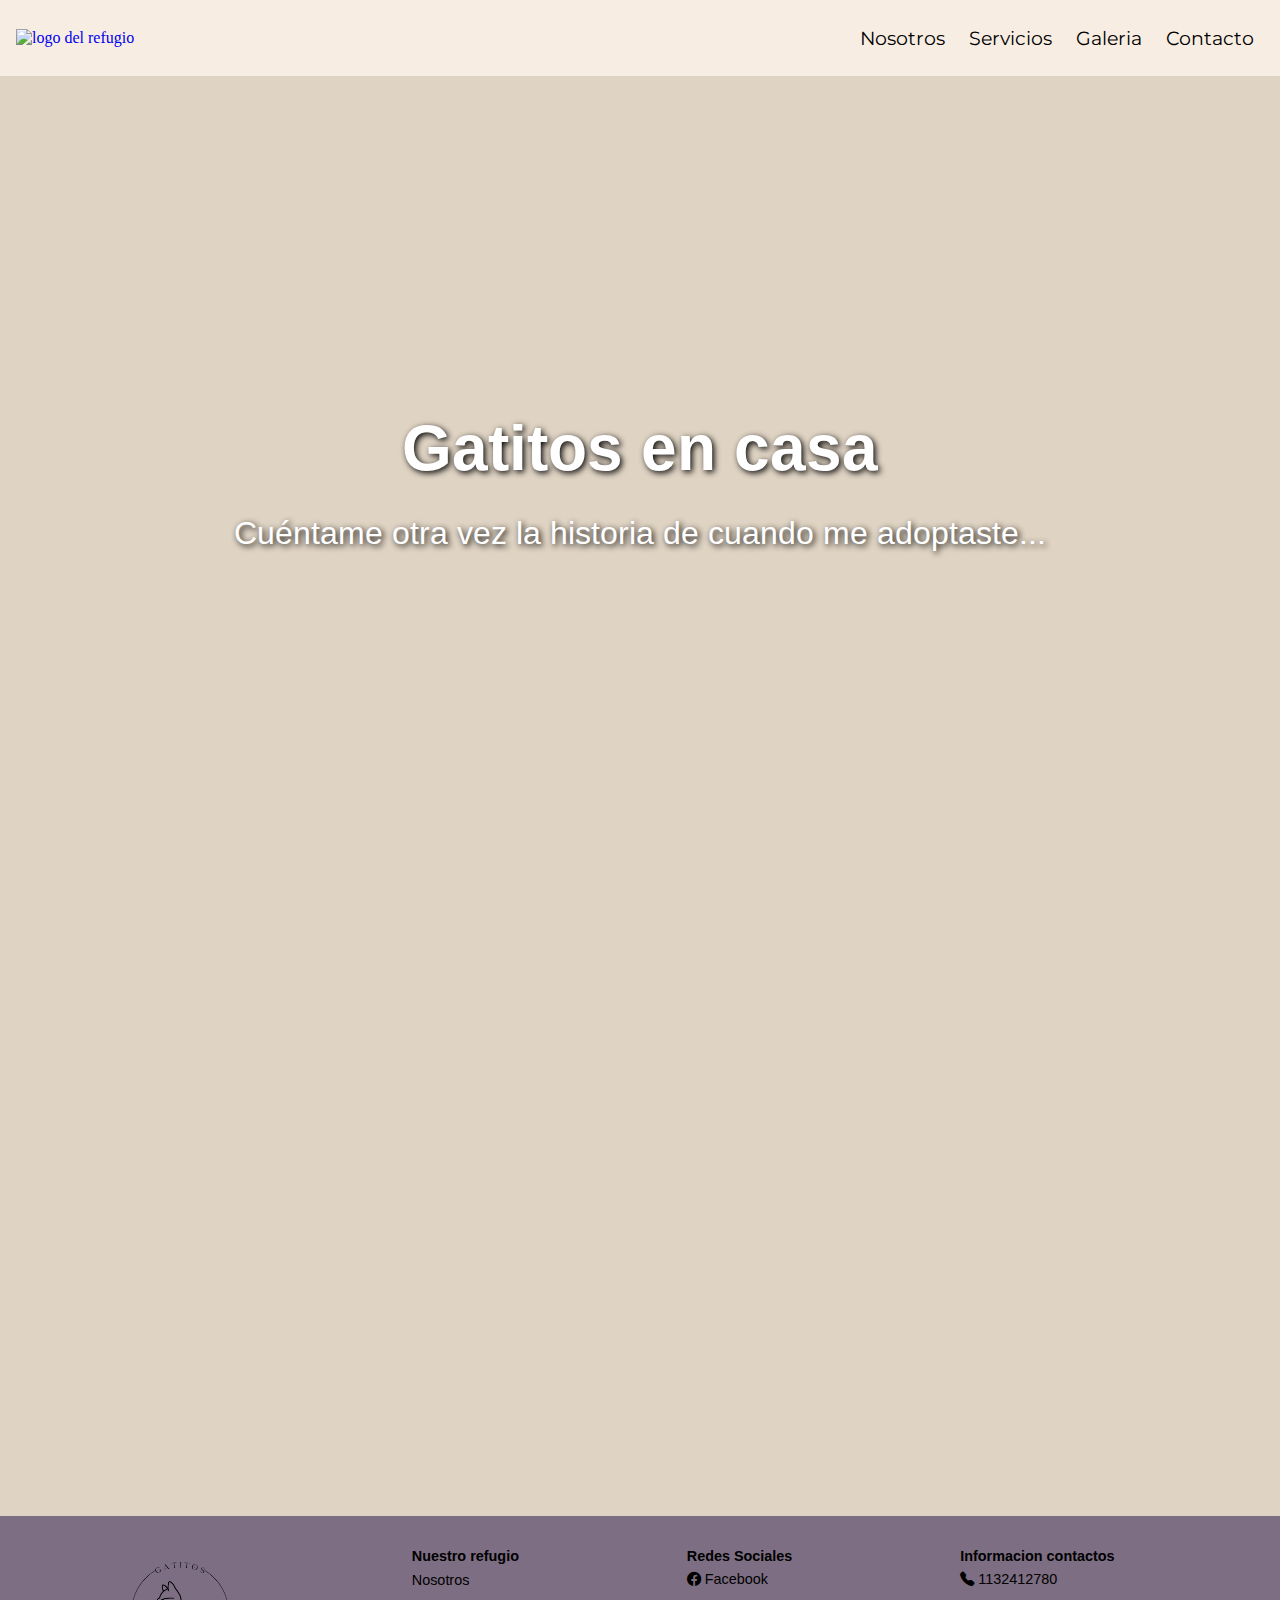
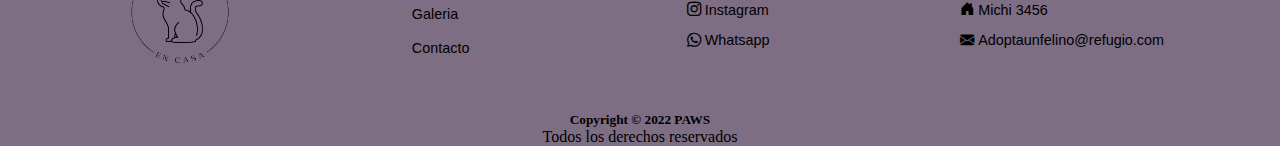
==== commit 453825f9: "se agrego pagina servicios" ====
--- a/index.html
+++ b/index.html
@@ -33,11 +33,12 @@
 
             <input type="checkbox" id="check">    
             <label for="check" class="checkBoton">
-                <i class="menuIcon"><img src="./assets/menu.svg" alt=""></i>
+            <i class="menuIcon"><img src="./assets/menu.svg" alt=""></i>
             </label>
 
             <ul>
-                <li><a href="./pages/Sobre nosotros.html">Sobre nosotros</a></li>
+                <li><a href="./pages/nosotros.html">Nosotros</a></li>
+                <li><a href="./pages/servicios.html">Servicios</a></li>
                 <li><a href="./pages/galeria.html">Galeria</a></li>
                 <li><a href="./pages/contacto.html">Contacto</a></li>
             </ul>
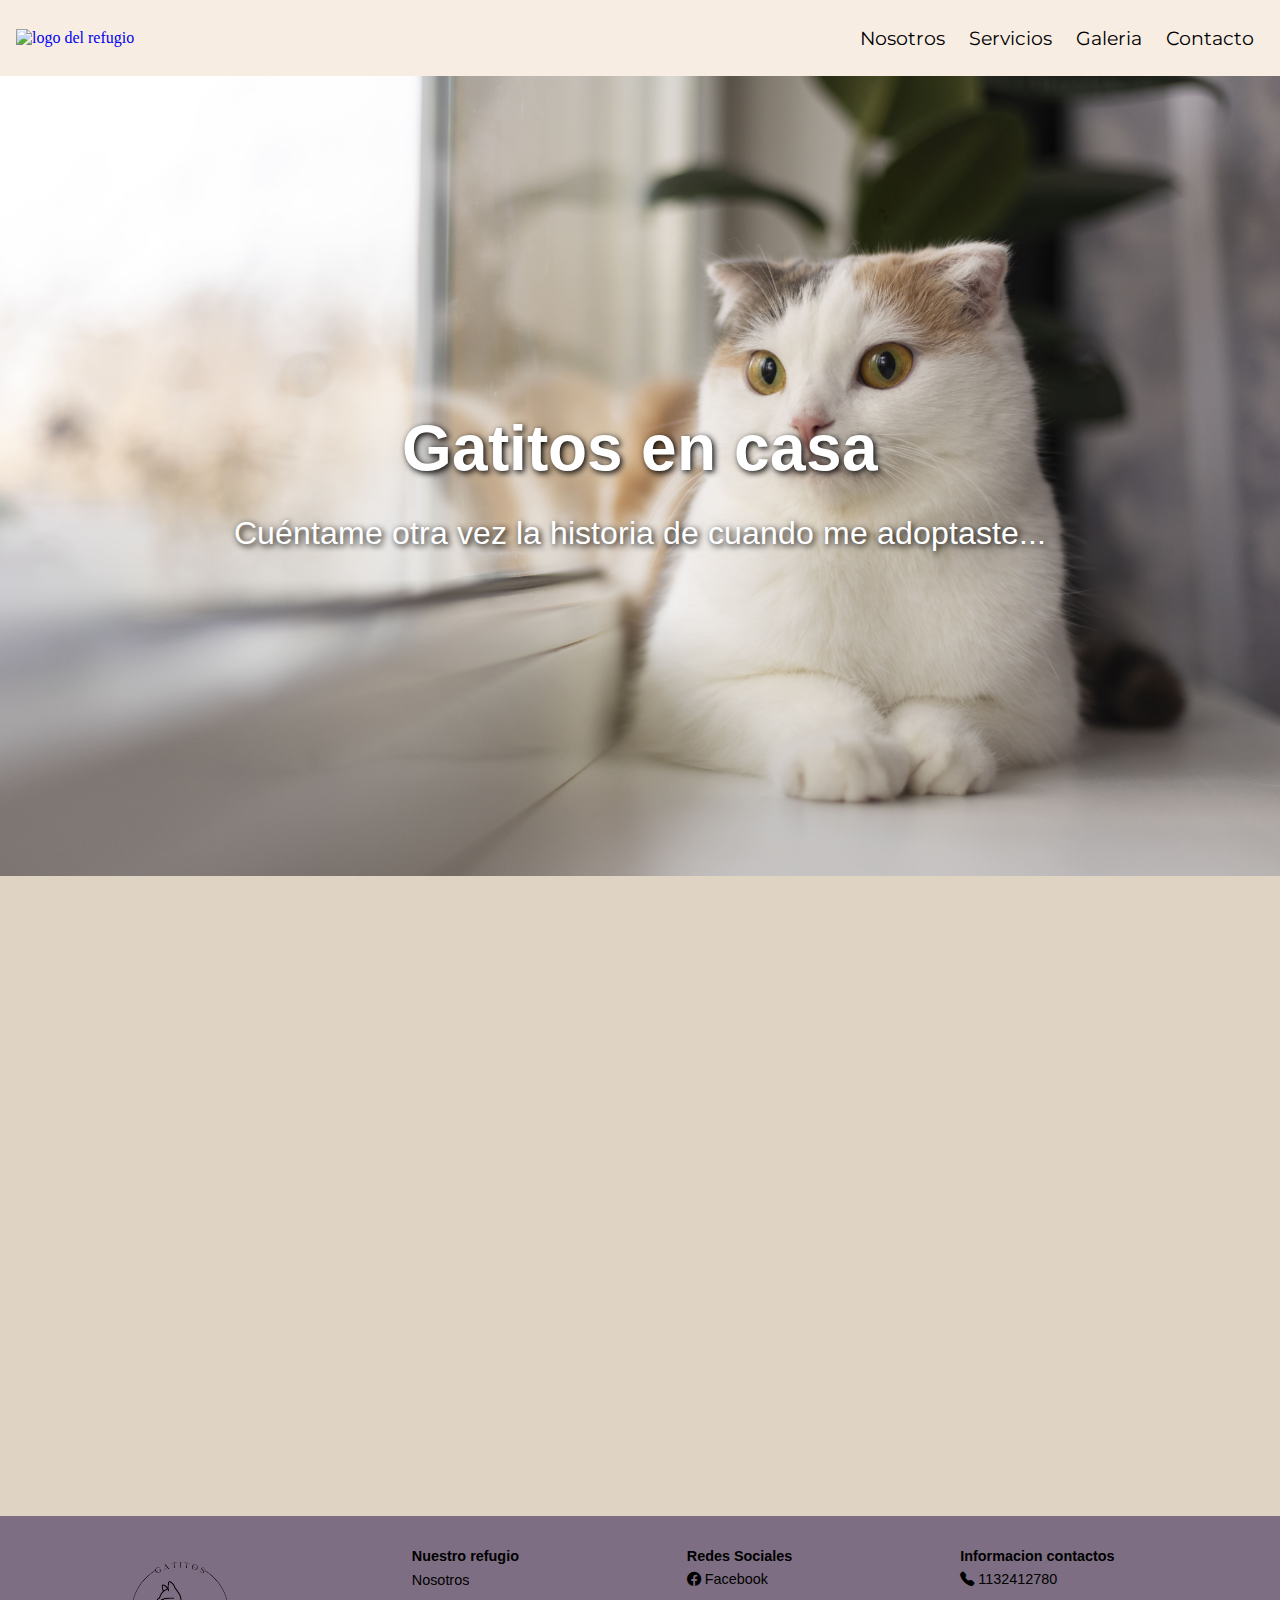
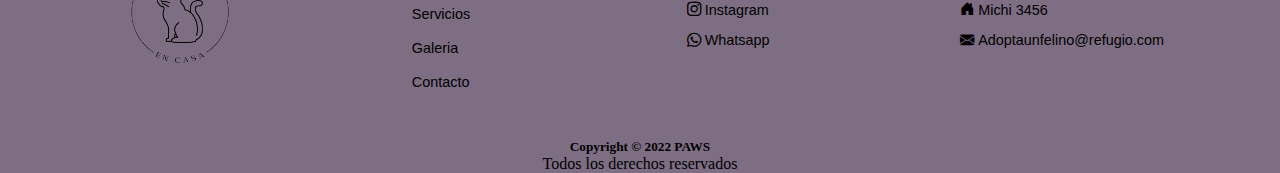
==== commit 166ff806: "cambio de rutas" ====
--- a/index.html
+++ b/index.html
@@ -6,17 +6,13 @@
     <meta http-equiv="X-UA-Compatible" content="IE=edge">
     <meta name="viewport" content="width=device-width, initial-scale=1.0">
     <meta name="keywords" content="felinos, sin hogar, cariño, compañero, cuidados">
-    <meta name="description" content="Bienvenido a nuestro refugio, aqui podras encontrar todo lo relacionado con la adopcion y cuidado de nuestros amigos felinos"
-
+    <meta name="description" content="Bienvenido a nuestro refugio, aqui podras encontrar todo lo relacionado con la adopcion y cuidado de nuestros amigos felinos">
 
     <!--AOS TRANSICIONES-->
     <link href="https://unpkg.com/aos@2.3.1/dist/aos.css" rel="stylesheet">
 
-    <!--CSS-->
+    <!--CSS LINK-->
     <link rel="stylesheet" href="./style/style.css">
-
-    <!--CSS / SCSS-->
-    <link rel="stylesheet" href="./sass/main.scss">
 
     <title>Gatitos en casa</title>
 </head>
@@ -89,7 +85,7 @@
         <section class="pieDePagina">
 
             <picture>
-                <img src="../img/logoFooter.png" class="logoFooter" alt="Gatitos en casa logo">
+                <img src="./img/logoFooter.png" class="logoFooter" alt="Gatitos en casa logo">
             </picture>
 
             <div class="links">
@@ -98,7 +94,8 @@
 
                 <nav>
                     <ul>
-                        <li><a href="./pages/Sobre nosotros.html">Nosotros</a></li>
+                        <li><a href="./pages/nosotros.html">Nosotros</a></li>
+                        <li><a href="./pages/servicios.html">Servicios</a></li>
                         <li><a href="./pages/galeria.html">Galeria</a></li>
                         <li><a href="./pages/contacto.html">Contacto</a></li>
                     </ul>
--- a/style/style.css
+++ b/style/style.css
@@ -23,9 +23,7 @@
     background-color: #F8EDE3;
 }
 
-/*(HEADER) LOGO*/
-
-/*Ancho y animacion al logo*/
+/*LOGO*/
 
 .logo img {
     width: 5em;
@@ -37,7 +35,7 @@
     cursor: pointer;
 }
 
-/*(HEADER) NAVBAR*/
+/*NAVBAR*/
 
 header{
     display: flex;
@@ -61,11 +59,15 @@
     cursor: pointer;
 }
 
+/*Deshabilita el svg en desktop*/
+
 .menuIcon, #check{
     display: none;
 }
 
-/*(MAIN) BANNER*/
+/*----------------------------------------------------*/
+
+/*INDEX*/
 
 main {
     background-color: #DFD3C3;
@@ -73,7 +75,7 @@
 }
 
 .banner {
-    background-image: url(../Img/banner.jpg);
+    background-image: url(../img/banner.jpg);
     background-position: center;
     background-repeat: no-repeat;
     background-size: cover;
@@ -87,10 +89,7 @@
     align-items: center;
 }
 
-/*Estilo de titulo y parrafo*/
-
-.bannerTitulo,
-.bannerParrafo {
+.bannerTitulo, .bannerParrafo {
     font-family: 'Arimo', sans-serif;;
     color: #ffffffff;
     margin: 0.3em;
@@ -98,43 +97,32 @@
 }
 
 .bannerTitulo {
-    /*Tamaño de fuente del titulo*/
-    font-size: 4em ;
+    font-size: 4em;
 }
 
 .bannerParrafo {
-    /*Tamaño de fuente del parrafo*/
     font-size: 2em;
 }
 
-/*----------------------------------------------------*/
-
-/*INDEX*/
-
 .contenedor {
-    /* Se da un alto y un ancho junto con un color de fondo*/
     height: 20em;
     width: auto;
     background-color: #D0B8A8;
 }
 
 .contenedor {
-    /*Se utiliza para posicionar el elemento*/
     display: flex;
     flex-direction: column;
     justify-content: center;
     align-items: center;
 }
 
-.contenedorTitulo,
-.contenedorParrafo {
-    /*Se alinean ambos textos y se le da un ancho*/
+.contenedorTitulo, .contenedorParrafo {
     text-align: center;
     width: 50em;
 }
 
 .contenedorTitulo {
-    /*Estilo del titulo*/
     font-size: 2em;
     font-family: 'Roboto Condensed', sans-serif;;
     color: #000000;
@@ -142,38 +130,30 @@
 }
 
 .contenedorParrafo {
-    /*Estilo del parrafo*/
     font-size: 1em;
     font-family: 'Montserrat', sans-serif;;
     color: #000000;
 }
 
-/*----------------------------------------------------*/
-
 .articulo {
-    /*Contenedor articulo*/
     height: 20em;
     width: auto;
     background-color: #DFD3C3;
 }
 
 .articulo {
-    /*Se utiliza para posicionar los elementos*/
     display: flex;
     flex-direction: column;
     justify-content: center;
     align-items: center;
 }
 
-.articuloTitulo,
-.articuloParrafo {
-    /*Se alinean ambos textos y se le da un ancho*/
+.articuloTitulo, .articuloParrafo {
     text-align: center;
     width: 50em;
 }
 
 .articuloTitulo {
-    /*Estilo del titulo*/
     font-size: 2em;
     font-family: 'Roboto Condensed', sans-serif;
     color: #000000;
@@ -181,15 +161,12 @@
 }
 
 .articuloParrafo {
-    /*Estilo del parrafo*/
     font-size: 1em;
     font-family: 'Montserrat', sans-serif;
     color: #000000;
 }
 
-/*----------------------------------------------------*/
-
-/*INDEX GRID*/
+/*Index grid*/
 
 #index {
     display: grid;
@@ -213,7 +190,7 @@
     grid-area: footer;
 }
 
-/*INDEX MEDIA QUERIES*/
+/*Index Media Queries*/
 
 @media screen and (min-width:320px) and (max-width:479px) {
     #index {
@@ -257,7 +234,7 @@
         left: 100%;
         background:rgb(124, 89, 89) ;
         width: 100%;
-        height: 25vh;
+        height: 20vh;
         right: 0;
     }
 
@@ -268,9 +245,9 @@
         margin: 0;
     }
 
-    .navMenu ul li:last-child{
+    .navMenu ul li:nth-last-child(n + 1){
         background: none;
-        padding: 1rem;
+        padding: 1.1em;
     }
 
     #check:checked ~ ul{
@@ -291,7 +268,7 @@
     }
 
     .contenedorTitulo {
-        font-size: 2em;
+        font-size: 1.5em;
     }
 
     .contenedorParrafo {
@@ -300,7 +277,7 @@
     }
 
     .articulo .articuloTitulo {
-        font-size: 2em;
+        font-size: 1.5em;
     }
 
     .articuloParrafo {
@@ -362,7 +339,7 @@
         left: 100%;
         background:rgb(124, 89, 89) ;
         width: 100%;
-        height: 25vh;
+        height: 20vh;
         right: 0;
     }
 
@@ -373,9 +350,9 @@
         margin: 0;
     }
 
-    .navMenu ul li:last-child{
+    .navMenu ul li:nth-last-child(n + 1){
         background: none;
-        padding: 1rem;
+        padding: 1.1em;
     }
 
     #check:checked ~ ul{
@@ -477,115 +454,17 @@
     }
 }
 
-/*-------------------------------------------*/
-
-/*FOOTER*/
-
-footer {
-    background-color: #7D6E83;
-}
-
-.pieDePagina {
-    /*Se utilizo para posicionar el contenido*/
-    display: flex;
-    flex-direction: row;
-    justify-content: space-around;
-    padding: 2em;
-}
-
-.logoFooter {
-    /*Ancho del logo*/
-    width: 8em;
-}
-
-/*(FOOTER) LINKS*/
-
-.links h4 { /*Estilo al titulo de links*/
-
-    font-size: 0.9em;
-    font-family: Verdana, Geneva, Tahoma, sans-serif !important;;
-    margin-bottom: 0.5em;
-}
-
-.links ul li a {
-    /*Estilo a la lista links*/
-    font-size: 0.9em;
-    font-family: Verdana, Geneva, Tahoma, sans-serif ;
-    color: #000000;
-}
-
-.links li {
-    /*Margin bottom entre cada lista*/
-    margin-bottom: 1em;
-}
-
-/*(FOOTER) REDES*/
-
-.redes {
-    /*Se utilizo para posicionar los iconos de las redes sociales*/
-    display: flex;
-    flex-direction: column;
-}
-
-.redes h4 {
-    font-size: 0.9em;
-    font-family: Verdana, Geneva, Tahoma, sans-serif;
-    margin-bottom: 0.5em;
-    color: #000000;
-}
-
-.redes a {
-    font-size: 0.9em;
-    font-family: Verdana, Geneva, Tahoma, sans-serif;
-    color: #000000;
-    margin-bottom: 1em;
-}
-
-/*(FOOTER) INFORMACION*/
-
-.informacion h4 {
-    /*Estilo al titulo de informacion*/
-    font-size: 0.9em;
-    font-family: Verdana, Geneva, Tahoma, sans-serif;
-    margin-bottom: 0.5em;
-    color: #000000;
-}
-
-.informacion ul li {
-    /*Estilo a la lista informacion*/
-    font-size: 0.9em;
-    font-family: Verdana, Geneva, Tahoma, sans-serif;
-    color: #000000;
-}
-
-.informacion li {
-    /*Margin bottom entre cada lista*/
-    margin-bottom: 1em;
-}
-
-/*(FOOTER) COPYRIGHT*/
-
-.copyright {
-    /*Se utilizo para posicionar el texto*/
-    display: flex;
-    flex-direction: column;
-    justify-content: center;
-    align-items: center;
-}
-
 /*----------------------------------------------------*/
 
-/*Sobre nosotros*/
+/*NOSOTROS*/
 
 .nosotrosTitulo {
-    /*Se utilizo para posicionar al titulo*/
     display: flex;
     justify-content: center;
     align-items: center;
 }
 
 .nosotrosTitulo h1 {
-    /*Al titulo se le aplico estetica*/
     font-size: 4em;
     font-family: 'Roboto Condensed', sans-serif;
     text-transform: uppercase;
@@ -594,6 +473,8 @@
     margin: 2em;
 }
 
+/*CARDS*/
+
 .cards {
     display: flex;
     flex-wrap: wrap;
@@ -602,7 +483,7 @@
     width: 100%;
 }
 
-/*CARDS SOBRE NOSOTROS*/
+/*CARD1*/
 
 .cards .cardDerecha {
     background-color: #ffffff;
@@ -636,6 +517,8 @@
     font-family: 'Montserrat', sans-serif;
 }
 
+/*CARD2*/
+
 .cards .cardIzquierda {
     background-color: #ffffff;
     width: 45em;
@@ -668,18 +551,397 @@
     font-family: 'Montserrat', sans-serif;
 }
 
-/*SOBRE NOSOTROS (SERVICIOS)*/
+/*Nosotros Grid*/
+
+#nosotros {
+    display: grid;
+    grid-template-columns: repeat(3, 1fr);
+    grid-template-rows: repeat(3, autofill);
+    grid-template-areas:
+        "header   header   header"
+        "nosotros nosotros nosotros"
+        "footer   footer   footer";
+}
+
+.header {
+    grid-area: header;
+}
+
+.nosotros {
+    grid-area: nosotros;
+}
+
+.footer {
+    grid-area: footer;
+}
+
+/*Nosotros Media Queries*/
+
+@media screen and (min-width: 320px) and (max-width:479px) {
+
+    #sobreNosotros {
+        display: grid;
+        grid-template-columns: 1fr;
+        grid-template-rows: repeat(3, autofill);
+        grid-template-areas:
+            "header"
+            "nosotros"
+            "footer";
+    }
+
+    .header {
+        height: 100px;
+    }
+
+    .header>nav {
+        font-size: 0.7em;
+    }
+
+    .logo img {
+        width: 50px;
+    }
+
+    .checkBoton{
+        display: block;
+    }
+
+    .menuIcon{
+        display: block;
+        position: fixed;
+        top: 20px;
+        right: 20px;
+        cursor:pointer;
+    }
+
+    .navMenu ul{
+        display: block;
+        position: fixed;
+        top: 70px;
+        left: 100%;
+        background:rgb(124, 89, 89) ;
+        width: 100%;
+        height: 20vh;
+        right: 0;
+    }
+
+    .navMenu ul li{
+        padding: 2rem;
+        display: flex;
+        justify-content: center;
+        margin: 0;
+    }
+
+    .navMenu ul li:nth-last-child(n + 1){
+        background: none;
+        padding: 1.1em;
+    }
+
+    #check:checked ~ ul{
+        left: 0;
+        transition: all .25s;
+    }
+    .nosotrosTitulo,
+    h1 {
+        font-size: 0.4em;
+        margin: 1em;
+    }
+
+    /*CARDS*/
+
+    .cards .cardDerecha {
+        width: 18em;
+        height: 24em;
+        margin: 30px;
+    }
+
+    .cards .cardDerecha h2 {
+        font-size: 1em;
+        padding-top: 5px;
+    }
+
+    .cards .cardDerecha p {
+        padding: 1.5em;
+        font-size: 0.7em;
+    }
+
+    .cards .cardDerecha:hover{
+        transform: none;
+    }
+
+    .cards .cardIzquierda {
+        width: 18em;
+        height: 20em;
+        margin: 30px;
+    }
+
+    .cards .cardIzquierda h2 {
+        font-size: 1em;
+        padding-top: 5px;
+    }
+
+    .cards .cardIzquierda p {
+        padding: 1.5em;
+        font-size: 0.7em;
+    }
+
+    .cards .cardIzquierda:hover{
+        transform: none;
+    }
+
+
+    .pieDePagina .redes {
+        display: flex;
+        flex-direction: row;
+        font-size: 0.8em;
+    }
+
+    .pieDePagina picture {
+        display: none
+    }
+
+    .links,
+    .informacion {
+        display: none;
+    }
+
+    .redes h4 {
+        display: none;
+    }
+
+    .redes a {
+        margin-right: 1.1em;
+    }
+}
+
+@media screen and (min-width: 480px) and (max-width:767px) {
+
+    #sobreNosotros {
+        display: grid;
+        grid-template-columns: repeat(2, 1fr);
+        grid-template-rows: repeat(3, autofill);
+        grid-template-areas:
+            "header header"
+            "nosotros nosotros"
+            "footer footer";
+    }
+
+    .header {
+        height: 100px;
+    }
+
+    .header>nav {
+        font-size: 0.7em;
+    }
+
+    .logo img {
+        width: 50px;
+    }
+
+    .checkBoton{
+        display: block;
+    }
+
+    .menuIcon{
+        display: block;
+        position: fixed;
+        top: 20px;
+        right: 20px;
+        cursor:pointer;
+    }
+
+    .navMenu ul{
+        display: block;
+        position: fixed;
+        top: 70px;
+        left: 100%;
+        background:rgb(124, 89, 89) ;
+        width: 100%;
+        height: 20vh;
+        right: 0;
+    }
+
+    .navMenu ul li{
+        padding: 2rem;
+        display: flex;
+        justify-content: center;
+        margin: 0;
+    }
+
+    .navMenu ul li:nth-last-child(n + 1){
+        background: none;
+        padding: 1.1em;
+    }
+
+    #check:checked ~ ul{
+        left: 0;
+        transition: all .25s;
+    }
+
+    .nosotrosTitulo,
+    h1 {
+        font-size: 0.6em;
+        margin: 5px;
+    }
+
+    /*CARDS*/
+
+    .cards .cardDerecha {
+        width: 28em;
+        height: 28em;
+        margin-bottom: 5em;
+    }
+
+    .cards .cardDerecha h2 {
+        font-size: 1.5em;
+        padding-top: 5px;
+    }
+
+    .cards .cardDerecha p {
+        padding: 1.5em;
+        font-size: 0.8em;
+    }
+
+    .cards .cardDerecha:hover{
+        transform: none;
+    }
+
+    .cards .cardIzquierda {
+        width: 28em;
+        height: 25em;
+        margin: 5px;
+    }
+
+    .cards .cardIzquierda h2 {
+        font-size: 1.5em;
+        padding-top: 5px;
+    }
+
+    .cards .cardIzquierda p {
+        padding: 1.5em;
+        font-size: 0.8em;
+    }
+
+    .cards .cardIzquierda:hover{
+        transform: none;
+    }
+
+    .pieDePagina .redes {
+        display: flex;
+        flex-direction: row;
+        font-size: 0.8em;
+    }
+
+    .pieDePagina picture {
+        display: none
+    }
+
+    .links,
+    .informacion {
+        display: none;
+    }
+
+    .redes h4 {
+        display: none;
+    }
+
+    .redes a {
+        margin-right: 1.1em;
+    }
+}
+
+@media screen and (min-width: 768px) and (max-width:1024px) {
+
+    #sobreNosotros {
+        display: grid;
+        grid-template-columns: repeat(2, 1fr);
+        grid-template-rows: repeat(3, autofill);
+        grid-template-areas:
+            "header header"
+            "nosotros nosotros"
+            "footer nosotros";
+    }
+
+    .header {
+        height: 100px;
+    }
+
+    .header>nav {
+        font-size: 0.7em;
+    }
+
+    .logo img {
+        width: 50px;
+    }
+
+    .nosotrosTitulo,
+    h1 {
+        font-size: 0.8em;
+        margin: 5px;
+    }
+
+    /*CARDS*/
+
+    .cards .cardDerecha {
+        width: 40em;
+        margin-bottom: 20px;
+        margin-bottom: 5em;
+    }
+
+    .cards .cardDerecha h2 {
+        font-size: 2em;
+        padding-top: 5px;
+    }
+
+    .cards .cardDerecha p {
+        padding: 1.5em;
+        font-size: 1.1em;
+    }
+
+    .cards .cardIzquierda {
+        width: 40em;
+        margin: 5px;
+    }
+
+    .cards .cardIzquierda h2 {
+        font-size: 2em;
+        padding-top: 5px;
+    }
+
+    .cards .cardIzquierda p {
+        padding: 1.5em;
+        font-size: 1.1em;
+    }
+
+    .pieDePagina picture {
+        display: none
+    }
+}
+
+@media screen and (min-width: 1280px) and (max-width:1824px) {
+
+    #sobreNosotros {
+        display: grid;
+        grid-template-columns: repeat(3, 1fr);
+        grid-template-rows: repeat(3, autofill);
+        grid-template-areas:
+            "header   header   header"
+            "nosotros nosotros nosotros"
+            "footer   footer   footer";
+    }
+}
+
+/*----------------------------------------------------*/
+
+/*SERVICIOS*/
 
 .serviciosTitulo {
-    /*Se utilizo para posicionar al titulo*/
     display: flex;
     flex-direction: column;
     justify-content: center;
     align-items: center;
 }
 
-.serviciosTitulo>h3 {
-    /*Se utilizo para dar estetica al titulo*/
+.serviciosTitulo>h1 {
     font-size: 4em;
     font-family: 'Roboto Condensed', sans-serif;
     text-transform: uppercase;
@@ -688,7 +950,7 @@
     margin: 2em;
 }
 
-/*CARDS SERVICIOS*/
+/*CARDS*/
 
 .cardsServicios {
     display: flex;
@@ -710,6 +972,8 @@
 
 }
 
+/*CARD1*/
+
 .cardsServicios .card-1:hover {
     transform: translateY(-15px);
     box-shadow: 0 12px 16px rgba(0, 0, 0, 0.2);
@@ -720,7 +984,7 @@
     border-radius: 8px 8px 0 0;
 }
 
-.cardsServicios .card-1 h4 {
+.cardsServicios .card-1 h2 {
     font-size: 2em;
     font-family: 'Roboto Condensed', sans-serif;
     padding-top: 30px;
@@ -733,7 +997,7 @@
     font-family: 'Montserrat', sans-serif;
 }
 
-/*-------------------*/
+/*CARD2*/
 
 .cardsServicios .card-2 {
     background-color: #ffffff;
@@ -756,7 +1020,7 @@
     border-radius: 8px 8px 0 0;
 }
 
-.cardsServicios .card-2 h4 {
+.cardsServicios .card-2 h2 {
     font-size: 2em;
     font-family: 'Roboto Condensed', sans-serif;
     padding-top: 30px;
@@ -769,7 +1033,7 @@
     font-family: 'Montserrat', sans-serif;
 }
 
-/*-------------------*/
+/*CARD3*/
 
 .cardsServicios .card-3 {
     background-color: #ffffff;
@@ -792,7 +1056,7 @@
     border-radius: 8px 8px 0 0;
 }
 
-.cardsServicios .card-3 h4 {
+.cardsServicios .card-3 h2 {
     font-size: 2em;
     font-family: 'Roboto Condensed', sans-serif;
     padding-top: 30px;
@@ -804,7 +1068,7 @@
     font-family: 'Montserrat', sans-serif;
 }
 
-/*-------------------*/
+/*CARD 4*/
 
 .cardsServicios .card-4 {
     background-color: #ffffff;
@@ -827,7 +1091,7 @@
     border-radius: 8px 8px 0 0;
 }
 
-.cardsServicios .card-4 h4 {
+.cardsServicios .card-4 h2 {
     font-size: 2em;
     font-family: 'Roboto Condensed', sans-serif;
     padding-top: 40px;
@@ -840,39 +1104,41 @@
     font-family: 'Montserrat', sans-serif;
 }
 
-#sobreNosotros {
+/*Servicios Grid*/
+
+#servicios {
     display: grid;
     grid-template-columns: repeat(3, 1fr);
     grid-template-rows: repeat(3, autofill);
     grid-template-areas:
-        "header   header   header"
-        "nosotros nosotros nosotros"
-        "footer   footer   footer";
+        "header    header    header"
+        "servicios servicios servicios"
+        "footer    footer    footer";
 }
 
 .header {
     grid-area: header;
 }
 
-.sobreNosotros {
-    grid-area: nosotros;
+.servicios {
+    grid-area: servicios;
 }
 
 .footer {
     grid-area: footer;
 }
 
-/*SOBRE NOSOTROS MEDIA QUERIES*/
+/*Servicios Media Queries*/
 
 @media screen and (min-width: 320px) and (max-width:479px) {
 
-    #sobreNosotros {
+    #servicios {
         display: grid;
         grid-template-columns: 1fr;
         grid-template-rows: repeat(3, autofill);
         grid-template-areas:
             "header"
-            "nosotros"
+            "servicios"
             "footer";
     }
 
@@ -907,7 +1173,7 @@
         left: 100%;
         background:rgb(124, 89, 89) ;
         width: 100%;
-        height: 25vh;
+        height: 20vh;
         right: 0;
     }
 
@@ -918,9 +1184,9 @@
         margin: 0;
     }
 
-    .navMenu ul li:last-child{
+    .navMenu ul li:nth-last-child(n + 1){
         background: none;
-        padding: 1rem;
+        padding: 1.1em;
     }
 
     #check:checked ~ ul{
@@ -928,59 +1194,19 @@
         transition: all .25s;
     }
 
-    .nosotrosTitulo,
+    .serviciosTitulo,
     h1 {
         font-size: 0.4em;
         margin: 1em;
     }
 
-    /*CARDS SOBRE NOSOTROS*/
-
-    .cards .cardDerecha {
-        width: 18em;
-        height: 24em;
-        margin: 30px;
-    }
-
-    .cards .cardDerecha h2 {
-        font-size: 1em;
-        padding-top: 5px;
-    }
-
-    .cards .cardDerecha p {
-        padding: 1.5em;
-        font-size: 0.7em;
-    }
-
-    .cards .cardIzquierda {
-        width: 18em;
-        height: 20em;
-        margin: 30px;
-    }
-
-    .cards .cardIzquierda h2 {
-        font-size: 1em;
-        padding-top: 5px;
-    }
-
-    .cards .cardIzquierda p {
-        padding: 1.5em;
-        font-size: 0.7em;
-    }
-
-    .serviciosTitulo,
-    h3 {
-        font-size: 0.37em;
-        margin: 1em;
-    }
-
-    /*CARDS SERVICIOS*/
+    /*CARDS*/
 
     .cardsServicios .card-1 {
         height: fit-content;
     }
 
-    .cardsServicios .card-1>h4 {
+    .cardsServicios .card-1>h2 {
         font-size: 1em;
         padding-top: 5px;
     }
@@ -991,11 +1217,15 @@
         font-size: 0.7em;
     }
 
+    .cardsServicios .card-1:hover{
+        transform: none;
+    }
+
     .cardsServicios .card-2 {
         height: fit-content;
     }
 
-    .cardsServicios .card-2>h4 {
+    .cardsServicios .card-2>h2 {
         font-size: 1em;
         padding-top: 5px;
     }
@@ -1006,11 +1236,15 @@
         font-size: 0.7em;
     }
 
+    .cardsServicios .card-2:hover{
+        transform: none;
+    }
+
     .cardsServicios .card-3 {
         height: fit-content;
     }
 
-    .cardsServicios .card-3>h4 {
+    .cardsServicios .card-3>h2 {
         font-size: 1em;
         padding-top: 5px;
     }
@@ -1021,11 +1255,15 @@
         font-size: 0.7em;
     }
 
+    .cardsServicios .card-3:hover{
+        transform: none;
+    }
+
     .cardsServicios .card-4 {
         height: fit-content;
     }
 
-    .cardsServicios .card-4>h4 {
+    .cardsServicios .card-4>h2 {
         font-size: 1em;
         padding-top: 5px;
     }
@@ -1036,6 +1274,10 @@
         font-size: 0.7em;
     }
 
+    .cardsServicios .card-4:hover{
+        transform: none;
+    }
+
     .pieDePagina .redes {
         display: flex;
         flex-direction: row;
@@ -1062,14 +1304,192 @@
 
 @media screen and (min-width: 480px) and (max-width:767px) {
 
-    #sobreNosotros {
+    #servicios {
+        display: grid;
+        grid-template-columns: repeat(2, 1fr);
+        grid-template-rows: repeat(3, autofill);
+        grid-template-areas:
+            "header    header"
+            "servicios servicios"
+            "footer    footer";
+    }
+
+    .header {
+        height: 100px;
+    }
+
+    .header>nav {
+        font-size: 0.7em;
+    }
+
+    .logo img {
+        width: 50px;
+    }
+
+    .checkBoton{
+        display: block;
+    }
+
+    .menuIcon{
+        display: block;
+        position: fixed;
+        top: 20px;
+        right: 20px;
+        cursor:pointer;
+    }
+
+    .navMenu ul{
+        display: block;
+        position: fixed;
+        top: 70px;
+        left: 100%;
+        background:rgb(124, 89, 89) ;
+        width: 100%;
+        height: 20vh;
+        right: 0;
+    }
+
+    .navMenu ul li{
+        padding: 2rem;
+        display: flex;
+        justify-content: center;
+        margin: 0;
+    }
+
+    .navMenu ul li:nth-last-child(n + 1){
+        background: none;
+        padding: 1.1em;
+    }
+
+    #check:checked ~ ul{
+        left: 0;
+        transition: all .25s;
+    }
+
+    .serviciosTitulo,
+    h1 {
+        text-align: center;
+        font-size: 0.5em;
+        margin: 5px;
+    }
+
+    /*CARDS*/
+
+    .cardsServicios{
+        padding-bottom: 3em;
+    }
+
+    .cardsServicios .card-1 {
+        height: fit-content;
+    }
+
+    .cardsServicios .card-1>h2 {
+        font-size: 1.5em;
+        padding-top: 5px;
+    }
+
+    .cardsServicios .card-1 p {
+        width: fit-content;
+        padding: 1em;
+        font-size: 0.8em;
+    }
+
+    .cardsServicios .card-1:hover{
+        transform: none;
+    }
+
+    .cardsServicios .card-2 {
+        height: fit-content;
+    }
+
+    .cardsServicios .card-2>h2 {
+        font-size: 1.5em;
+        padding-top: 5px;
+    }
+
+    .cardsServicios .card-2 p {
+        width: fit-content;
+        padding: 1.5em;
+        font-size: 0.8em;
+    }
+
+    .cardsServicios .card-2:hover{
+        transform: none;
+    }
+
+    .cardsServicios .card-3 {
+        height: fit-content;
+    }
+
+    .cardsServicios .card-3>h2 {
+        font-size: 1.5em;
+        padding-top: 5px;
+    }
+
+    .cardsServicios .card-3 p {
+        width: fit-content;
+        padding: 1.5em;
+        font-size: 0.8em;
+    }
+
+    .cardsServicios .card-3:hover{
+        transform: none;
+    }
+
+    .cardsServicios .card-4 {
+        height: fit-content;
+    }
+
+    .cardsServicios .card-4>h2 {
+        font-size: 1.5em;
+        padding-top: 5px;
+    }
+
+    .cardsServicios .card-4 p {
+        width: fit-content;
+        padding: 1.5em;
+        font-size: 0.8em;
+    }
+
+    .cardsServicios .card-4:hover{
+        transform: none;
+    }
+
+    .pieDePagina .redes {
+        display: flex;
+        flex-direction: row;
+        font-size: 0.8em;
+    }
+
+    .pieDePagina picture {
+        display: none
+    }
+
+    .links,
+    .informacion {
+        display: none;
+    }
+
+    .redes h4 {
+        display: none;
+    }
+
+    .redes a {
+        margin-right: 1.1em;
+    }
+
+}
+
+@media screen and (min-width: 768px) and (max-width:1024px) {
+
+    #servicios {
         display: grid;
         grid-template-columns: repeat(2, 1fr);
         grid-template-rows: repeat(3, autofill);
         grid-template-areas:
             "header header"
-            "nosotros nosotros"
-            "footer nosotros";
+            "servicios servicios"
+            "footer footer";
     }
 
     .header {
@@ -1084,258 +1504,19 @@
         width: 50px;
     }
 
-    .checkBoton{
-        display: block;
-    }
-
-    .menuIcon{
-        display: block;
-        position: fixed;
-        top: 20px;
-        right: 20px;
-        cursor:pointer;
-    }
-
-    .navMenu ul{
-        display: block;
-        position: fixed;
-        top: 70px;
-        left: 100%;
-        background:rgb(124, 89, 89) ;
-        width: 100%;
-        height: 25vh;
-        right: 0;
-    }
-
-    .navMenu ul li{
-        padding: 2rem;
-        display: flex;
-        justify-content: center;
-        margin: 0;
-    }
-
-    .navMenu ul li:last-child{
-        background: none;
-        padding: 1rem;
-    }
-
-    #check:checked ~ ul{
-        left: 0;
-        transition: all .25s;
-    }
-
-    .nosotrosTitulo,
-    h1 {
-        font-size: 0.6em;
-        margin: 5px;
-    }
-
-    /*CARDS SOBRE NOSOTROS*/
-
-    .cards .cardDerecha {
-        width: 28em;
-        height: 28em;
-        margin: 5px;
-    }
-
-    .cards .cardDerecha h2 {
-        font-size: 1.5em;
-        padding-top: 5px;
-    }
-
-    .cards .cardDerecha p {
-        padding: 1.5em;
-        font-size: 0.8em;
-    }
-
-    .cards .cardIzquierda {
-        width: 28em;
-        height: 25em;
-        margin: 5px;
-    }
-
-    .cards .cardIzquierda h2 {
-        font-size: 1.5em;
-        padding-top: 5px;
-    }
-
-    .cards .cardIzquierda p {
-        padding: 1.5em;
-        font-size: 0.8em;
-    }
-
     .serviciosTitulo,
-    h3 {
-        font-size: 0.5em;
-        margin: 5px;
-    }
-
-    /*CARDS SERVICIOS*/
-
-    .cardsServicios .card-1 {
-        width: 27em;
-        height: 29em;
-    }
-
-    .cardsServicios .card-1>h4 {
-        font-size: 1.5em;
-        padding-top: 5px;
-    }
-
-    .cardsServicios .card-1 p {
-        width: fit-content;
-        padding: 1em;
-        font-size: 0.8em;
-    }
-
-    .cardsServicios .card-2 {
-        width: 27em;
-        height: 27em;
-    }
-
-    .cardsServicios .card-2>h4 {
-        font-size: 1.5em;
-        padding-top: 5px;
-    }
-
-    .cardsServicios .card-2 p {
-        width: fit-content;
-        padding: 1.5em;
-        font-size: 0.8em;
-    }
-
-    .cardsServicios .card-3 {
-        width: 28em;
-        height: 28em;
-    }
-
-    .cardsServicios .card-3>h4 {
-        font-size: 1.5em;
-        padding-top: 5px;
-    }
-
-    .cardsServicios .card-3 p {
-        width: fit-content;
-        padding: 1.5em;
-        font-size: 0.8em;
-    }
-
-    .cardsServicios .card-4 {
-        width: 26em;
-        height: 26em;
-    }
-
-    .cardsServicios .card-4>h4 {
-        font-size: 1.5em;
-        padding-top: 5px;
-    }
-
-    .cardsServicios .card-4 p {
-        width: fit-content;
-        padding: 1.5em;
-        font-size: 0.8em;
-    }
-
-    .pieDePagina .redes {
-        display: flex;
-        flex-direction: row;
-        font-size: 0.8em;
-    }
-
-    .pieDePagina picture {
-        display: none
-    }
-
-    .links,
-    .informacion {
-        display: none;
-    }
-
-    .redes h4 {
-        display: none;
-    }
-
-    .redes a {
-        margin-right: 1.1em;
-    }
-
-}
-
-@media screen and (min-width: 768px) and (max-width:1024px) {
-
-    #sobreNosotros {
-        display: grid;
-        grid-template-columns: repeat(2, 1fr);
-        grid-template-rows: repeat(3, autofill);
-        grid-template-areas:
-            "header header"
-            "nosotros nosotros"
-            "footer nosotros";
-    }
-
-    .header {
-        height: 100px;
-    }
-
-    .header>nav {
-        font-size: 0.7em;
-    }
-
-    .logo img {
-        width: 50px;
-    }
-
-    .nosotrosTitulo,
     h1 {
         font-size: 0.8em;
         margin: 5px;
     }
 
-    /*CARDS SOBRE NOSOTROS*/
-
-    .cards .cardDerecha {
-        width: 40em;
-        margin-bottom: 20px;
-    }
-
-    .cards .cardDerecha h2 {
-        font-size: 2em;
-        padding-top: 5px;
-    }
-
-    .cards .cardDerecha p {
-        padding: 1.5em;
-        font-size: 1.1em;
-    }
-
-    .cards .cardIzquierda {
-        width: 40em;
-        margin: 5px;
-    }
-
-    .cards .cardIzquierda h2 {
-        font-size: 2em;
-        padding-top: 5px;
-    }
-
-    .cards .cardIzquierda p {
-        padding: 1.5em;
-        font-size: 1.1em;
-    }
-
-    .serviciosTitulo,
-    h3 {
-        font-size: 0.8em;
-        margin: 5px;
-    }
-
-    /*CARDS SERVICIOS*/
+    /*CARDS*/
 
     .cardsServicios .card-1 {
         width: 40em;
     }
 
-    .cardsServicios .card-1>h4 {
+    .cardsServicios .card-1>h2 {
         font-size: 2em;
         padding-top: 5px;
     }
@@ -1351,7 +1532,7 @@
         height: fit-content;
     }
 
-    .cardsServicios .card-2>h4 {
+    .cardsServicios .card-2>h2 {
         font-size: 2em;
         padding-top: 5px;
     }
@@ -1367,7 +1548,7 @@
         height: fit-content;
     }
 
-    .cardsServicios .card-3>h4 {
+    .cardsServicios .card-3>h2 {
         font-size: 2em;
         padding-top: 5px;
     }
@@ -1383,7 +1564,7 @@
         height: fit-content;
     }
 
-    .cardsServicios .card-4>h4 {
+    .cardsServicios .card-4>h2 {
         font-size: 2em;
         padding-top: 5px;
     }
@@ -1394,57 +1575,20 @@
         font-size: 1.1em;
     }
 
-    .pieDePagina .redes {
-        display: flex;
-        flex-direction: row;
-        font-size: 0.8em;
-    }
-
     .pieDePagina picture {
         display: none
     }
-
-    .links,
-    .informacion {
-        display: none;
-    }
-
-    .redes h4 {
-        display: none;
-    }
-
-    .redes a {
-        margin-right: 1.1em;
-    }
-}
-
-@media screen and (min-width: 1280px) and (max-width:1824px) {
-
-    #sobreNosotros {
-        display: grid;
-        grid-template-columns: repeat(3, 1fr);
-        grid-template-rows: repeat(3, autofill);
-        grid-template-areas:
-            "header   header   header"
-            "nosotros nosotros nosotros"
-            "footer   footer   footer";
-    }
-}
-
+}
 
 /*----------------------------------------------------*/
 
 /*GALERIA*/
-
-/*Se utilizo para posicionar al titulo de la galeria*/
 
 .galeriaTitulo {
     display: flex;
     justify-content: center;
     align-items: center;
 }
-
-/*Al titulo se le asigno estilo en su fuente*/
 
 .galeriaTitulo>h1 {
     font-size: 4em;
@@ -1452,12 +1596,10 @@
     text-transform: uppercase;
     color: #ffffff;
     text-shadow: 2px 3px #000000;
-    margin: 1em;
-}
-
-/*Flexbox al contenedor galeria*/
-
-#galeria {
+    margin: 2em;
+}
+
+.imagenes{
     display: flex;
     flex-direction: row;
     justify-content: center;
@@ -1465,9 +1607,23 @@
     margin-bottom: 8em;
 }
 
-/*Grids a la galeria*/
-
-#galeria {
+.img {
+    height: 100%;
+    width: 100%;
+    object-fit: cover;
+    border-radius: 10px;
+    box-shadow: 3px 5px 10px 0px;
+    transition: all 300ms ease;
+}
+
+.img:hover {
+    transform: scale(1.1);
+    cursor: pointer;
+}
+
+/*Galeria Grids (Solo la galeria de imagenes)*/
+
+.imagenes {
     display: grid;
     grid-template-columns: repeat(4, 400px);
     grid-template-rows: repeat(5, 300px);
@@ -1536,27 +1692,11 @@
     grid-area: img14;
 }
 
-/*Estilo de todas las imagenes*/
-
-.img {
-    height: 100%;
-    width: 100%;
-    object-fit: cover;
-    border-radius: 10px;
-    box-shadow: 3px 5px 10px 0px;
-    transition: all 300ms ease;
-}
-
-.img:hover {
-    transform: scale(1.1);
-    cursor: pointer;
-}
-
 /*Galeria Media Queries*/
 
 @media screen and (min-width: 320px) and (max-width:479px) {
 
-    #galeria {
+    .imagenes {
         display: grid;
         grid-template-columns: repeat(2, 140px);
         grid-template-rows: repeat(9, 140px);
@@ -1603,7 +1743,7 @@
         left: 100%;
         background:rgb(124, 89, 89) ;
         width: 100%;
-        height: 25vh;
+        height: 20vh;
         right: 0;
     }
 
@@ -1614,9 +1754,9 @@
         margin: 0;
     }
 
-    .navMenu ul li:last-child{
+    .navMenu ul li:nth-last-child(n + 1){
         background: none;
-        padding: 1rem;
+        padding: 1.1em;
     }
 
     #check:checked ~ ul{
@@ -1626,6 +1766,10 @@
 
     .galeriaTitulo h1 {
         font-size: 1.5em;
+    }
+
+    .img:hover{
+        transform: none;
     }
 
     .pieDePagina .redes {
@@ -1654,7 +1798,7 @@
 
 @media screen and (min-width: 480px) and (max-width:767px) {
 
-    #galeria {
+    .imagenes {
         display: grid;
         grid-template-columns: repeat(2, 200px);
         grid-template-rows: repeat(9, 200px);
@@ -1701,7 +1845,7 @@
         left: 100%;
         background:rgb(124, 89, 89) ;
         width: 100%;
-        height: 25vh;
+        height: 20vh;
         right: 0;
     }
 
@@ -1712,9 +1856,9 @@
         margin: 0;
     }
 
-    .navMenu ul li:last-child{
+    .navMenu ul li:nth-last-child(n + 1){
         background: none;
-        padding: 1rem;
+        padding: 1.1em;
     }
 
     #check:checked ~ ul{
@@ -1722,8 +1866,12 @@
         transition: all .25s;
     }
 
-    .galeriaTitulo h1 {
-        font-size: 2em;
+    .galeriaTitulo, h1 {
+        font-size: 0.6em;
+    }
+
+    .img:hover{
+        transform: none;
     }
 
     .pieDePagina .redes {
@@ -1752,7 +1900,7 @@
 
 @media screen and (min-width: 768px) and (max-width:1279px) {
 
-    #galeria {
+    .imagenes {
         display: grid;
         grid-template-columns: repeat(3, 220px);
         grid-template-rows: repeat(9, 400px);
@@ -1771,11 +1919,15 @@
     .galeriaTitulo h1 {
         font-size: 3em;
     }
+
+    .pieDePagina picture {
+        display: none
+    }
 }
 
 @media screen and (min-width: 1280px) and (max-width:1824px) {
 
-    #galeria {
+    .imagenes {
         display: grid;
         grid-template-columns: repeat(4, 300px);
         grid-template-rows: repeat(5, 300px);
@@ -1792,16 +1944,12 @@
 
 /*CONTACTO*/
 
-/*Posicionamiento al titulo*/
-
 .contactoTitulo {
     display: flex;
     flex-direction: column;
     justify-content: center;
     align-items: center;
 }
-
-/*Estilo al titulo*/
 
 .contactoTitulo h1 {
     font-size: 4em;
@@ -1815,7 +1963,6 @@
 /*FORMULARIO CONTACTO*/
 
 .contenedorContacto {
-    /*Posicionamiento al formulario*/
     display: flex;
     flex-direction: row;
     justify-content: space-around;
@@ -1826,19 +1973,13 @@
     margin-bottom: 8em;
 }
 
-/*Estilo a los cajones del formulario*/
-
 .contenedorContacto form {
     width: 500px;
-    /*Lo pase a pixeles porque en em se distribuye de otra manera la caja padre*/
     padding: 1em;
-
     border-radius: 0.5em;
     box-shadow: 6px 3px 8px 1px #000000;
     background: linear-gradient(135deg, #e9eced 0%, #fffcfc 100%);
 }
-
-/*Estilo a todo el texto del formulario*/
 
 .contenedorContacto form {
     font-size: 1.2em;
@@ -1846,8 +1987,6 @@
     color: #000000;
 }
 
-/*Posicionamiento entre los divs*/
-
 .contenedorContacto div {
     display: flex;
     flex-direction: column;
@@ -1858,14 +1997,10 @@
     margin-bottom: 0.5em;
 }
 
-/*Alto y ancho de las cajas de texto*/
-
 .contenedorContacto input {
     width: 450px;
     height: 40px;
 }
-
-/*Se modificaron los valores de las cajas de texto */
 
 .contenedorContacto input {
     font-size: 1.0em;
@@ -1874,14 +2009,10 @@
     border: 1px solid;
 }
 
-/*Alto y ancho de la caja de comentario*/
-
 .contenedorContacto textarea {
     width: 450px;
     height: 90px;
 }
-
-/*Se modificaron los valores de la caja comentario*/
 
 .contenedorContacto textarea {
     font-size: 1.2em;
@@ -1891,8 +2022,6 @@
     border: 1px solid;
 }
 
-/*Estilos al boton*/
-
 .contenedorContacto button {
     font-size: 0.8em;
     font-family: Verdana, Geneva, Tahoma, sans-serif;
@@ -1903,16 +2032,13 @@
     width: 450px;
     margin: 10px;
     padding: 15px 45px;
-
     text-align: center;
     text-transform: uppercase;
-
     color: #ffffff;
     box-shadow: 0 0 20px #eeeeee;
     border-radius: 10px;
     background-size: 200% auto;
     background-image: linear-gradient(to right, #757F9A 0%, #D7DDE8 51%, #757F9A 100%);
-
     transition: 0.5s;
 }
 
@@ -1921,6 +2047,8 @@
     color: #ffffff;
     text-decoration: none;
 }
+
+/*Contacto Grids*/
 
 #contacto {
     display: grid;
@@ -1944,7 +2072,7 @@
     grid-area: footer;
 }
 
-/*CONTACTO MEDIA QUERIES*/
+/*Contacto Media Queries*/
 
 @media screen and (min-width:320px) and (max-width:479px) {
 
@@ -1989,7 +2117,7 @@
         left: 100%;
         background:rgb(124, 89, 89) ;
         width: 100%;
-        height: 25vh;
+        height: 20vh;
         right: 0;
     }
 
@@ -2000,9 +2128,9 @@
         margin: 0;
     }
 
-    .navMenu ul li:last-child{
+    .navMenu ul li:nth-last-child(n + 1){
         background: none;
-        padding: 1rem;
+        padding: 1.1em;
     }
 
     #check:checked ~ ul{
@@ -2010,8 +2138,12 @@
         transition: all .25s;
     }
 
-    .contactoTitulo h1 {
-        font-size: 2em;
+    .contactoTitulo, h1 {
+        font-size: 0.4em;
+    }
+
+    .contenedorContaco, label{
+        font-size: 0.7em;
     }
 
     .contenedorContacto form {
@@ -2027,38 +2159,12 @@
     }
 
     .contenedorContacto button {
+        font-size: 0.7em;
         width: 90%;
-    }
-
-    .pieDePagina .redes {
-        display: flex;
-        flex-direction: row;
-        font-size: 0.8em;
     }
 
     .pieDePagina picture {
         display: none
-    }
-
-    .links,
-    .informacion {
-        display: none;
-    }
-
-    .redes h4 {
-        display: none;
-    }
-
-    .redes a {
-        margin-right: 1.1em;
-    }
-
-    .copyright h5 {
-        font-size: 0.8em;
-    }
-
-    .copyright p {
-        font-size: 0.6em;
     }
 }
 
@@ -2093,7 +2199,7 @@
         left: 100%;
         background:rgb(124, 89, 89) ;
         width: 100%;
-        height: 25vh;
+        height: 20vh;
         right: 0;
     }
 
@@ -2104,9 +2210,9 @@
         margin: 0;
     }
 
-    .navMenu ul li:last-child{
+    .navMenu ul li:nth-last-child(n + 1){
         background: none;
-        padding: 1rem;
+        padding: 1.1em;
     }
 
     #check:checked ~ ul{
@@ -2114,8 +2220,8 @@
         transition: all .25s;
     }
 
-    .contactoTitulo h1 {
-        font-size: 3em;
+    .contactoTitulo, h1 {
+        font-size: 0.6em;
     }
 
     .contenedorContacto form {
@@ -2187,6 +2293,46 @@
             "footer footer footer";
     }
 
+    .checkBoton{
+        display: block;
+    }
+
+    .menuIcon{
+        display: block;
+        position: fixed;
+        top: 20px;
+        right: 20px;
+        cursor:pointer;
+    }
+
+    .navMenu ul{
+        display: block;
+        position: fixed;
+        top: 70px;
+        left: 100%;
+        background:rgb(124, 89, 89) ;
+        width: 100%;
+        height: 20vh;
+        right: 0;
+    }
+
+    .navMenu ul li{
+        padding: 2rem;
+        display: flex;
+        justify-content: center;
+        margin: 0;
+    }
+
+    .navMenu ul li:nth-last-child(n + 1){
+        background: none;
+        padding: 1.1em;
+    }
+
+    #check:checked ~ ul{
+        left: 0;
+        transition: all .25s;
+    }
+
     .contactoTitulo h1 {
         font-size: 3em;
     }
@@ -2246,4 +2392,90 @@
     .copyright p {
         font-size: 0.6em;
     }
+}
+
+/*----------------------------------------------------*/
+
+/*FOOTER*/
+
+footer {
+    background-color: #7D6E83;
+}
+
+.pieDePagina {    display: flex;
+    flex-direction: row;
+    justify-content: space-around;
+    padding: 2em;
+}
+
+.logoFooter {
+    width: 8em;
+}
+
+/*LINKS*/
+
+.links h4 {
+
+    font-size: 0.9em;
+    font-family: Verdana, Geneva, Tahoma, sans-serif !important;;
+    margin-bottom: 0.5em;
+}
+
+.links ul li a {
+    font-size: 0.9em;
+    font-family: Verdana, Geneva, Tahoma, sans-serif ;
+    color: #000000;
+}
+
+.links li {
+    margin-bottom: 1em;
+}
+
+/*REDES*/
+
+.redes {
+    display: flex;
+    flex-direction: column;
+}
+
+.redes h4 {
+    font-size: 0.9em;
+    font-family: Verdana, Geneva, Tahoma, sans-serif;
+    margin-bottom: 0.5em;
+    color: #000000;
+}
+
+.redes a {
+    font-size: 0.9em;
+    font-family: Verdana, Geneva, Tahoma, sans-serif;
+    color: #000000;
+    margin-bottom: 1em;
+}
+
+/*INFORMACION*/
+
+.informacion h4 {
+    font-size: 0.9em;
+    font-family: Verdana, Geneva, Tahoma, sans-serif;
+    margin-bottom: 0.5em;
+    color: #000000;
+}
+
+.informacion ul li {
+    font-size: 0.9em;
+    font-family: Verdana, Geneva, Tahoma, sans-serif;
+    color: #000000;
+}
+
+.informacion li {
+    margin-bottom: 1em;
+}
+
+/*COPYRIGHT*/
+
+.copyright {
+    display: flex;
+    flex-direction: column;
+    justify-content: center;
+    align-items: center;
 }